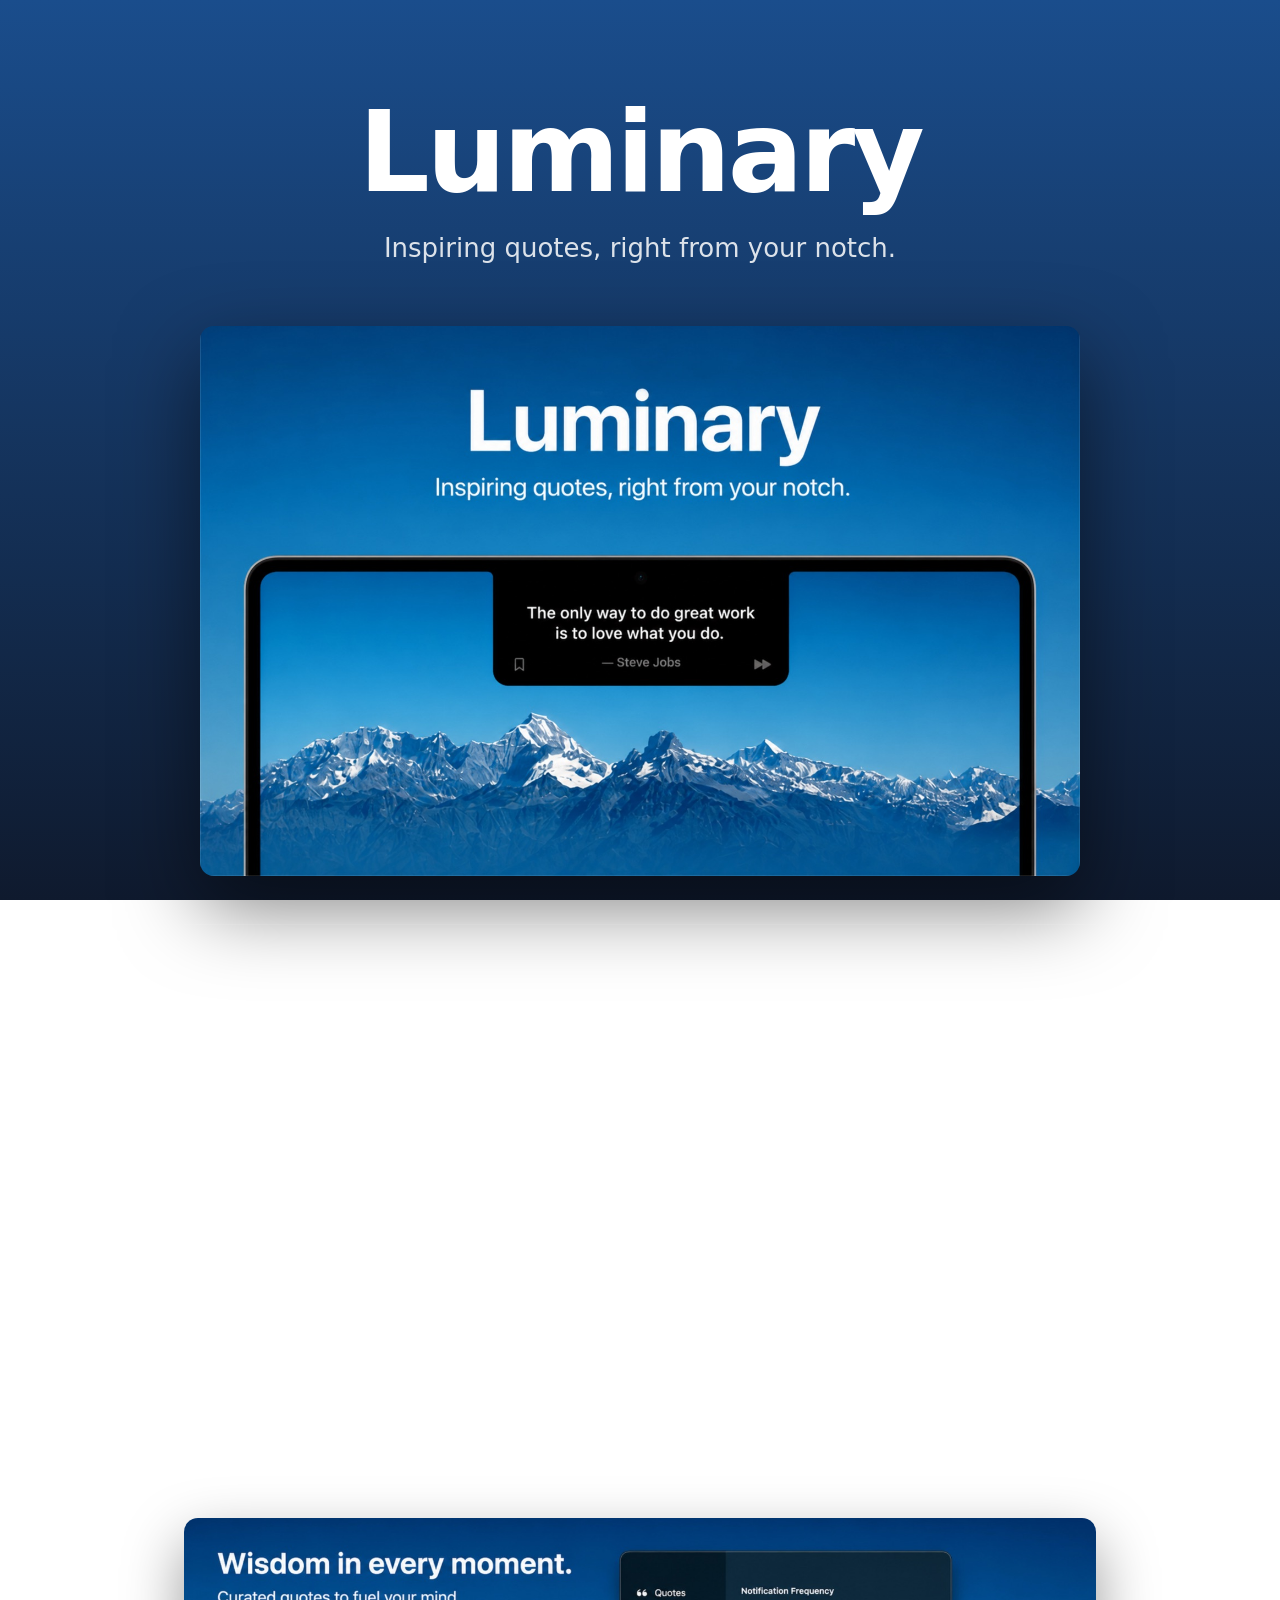
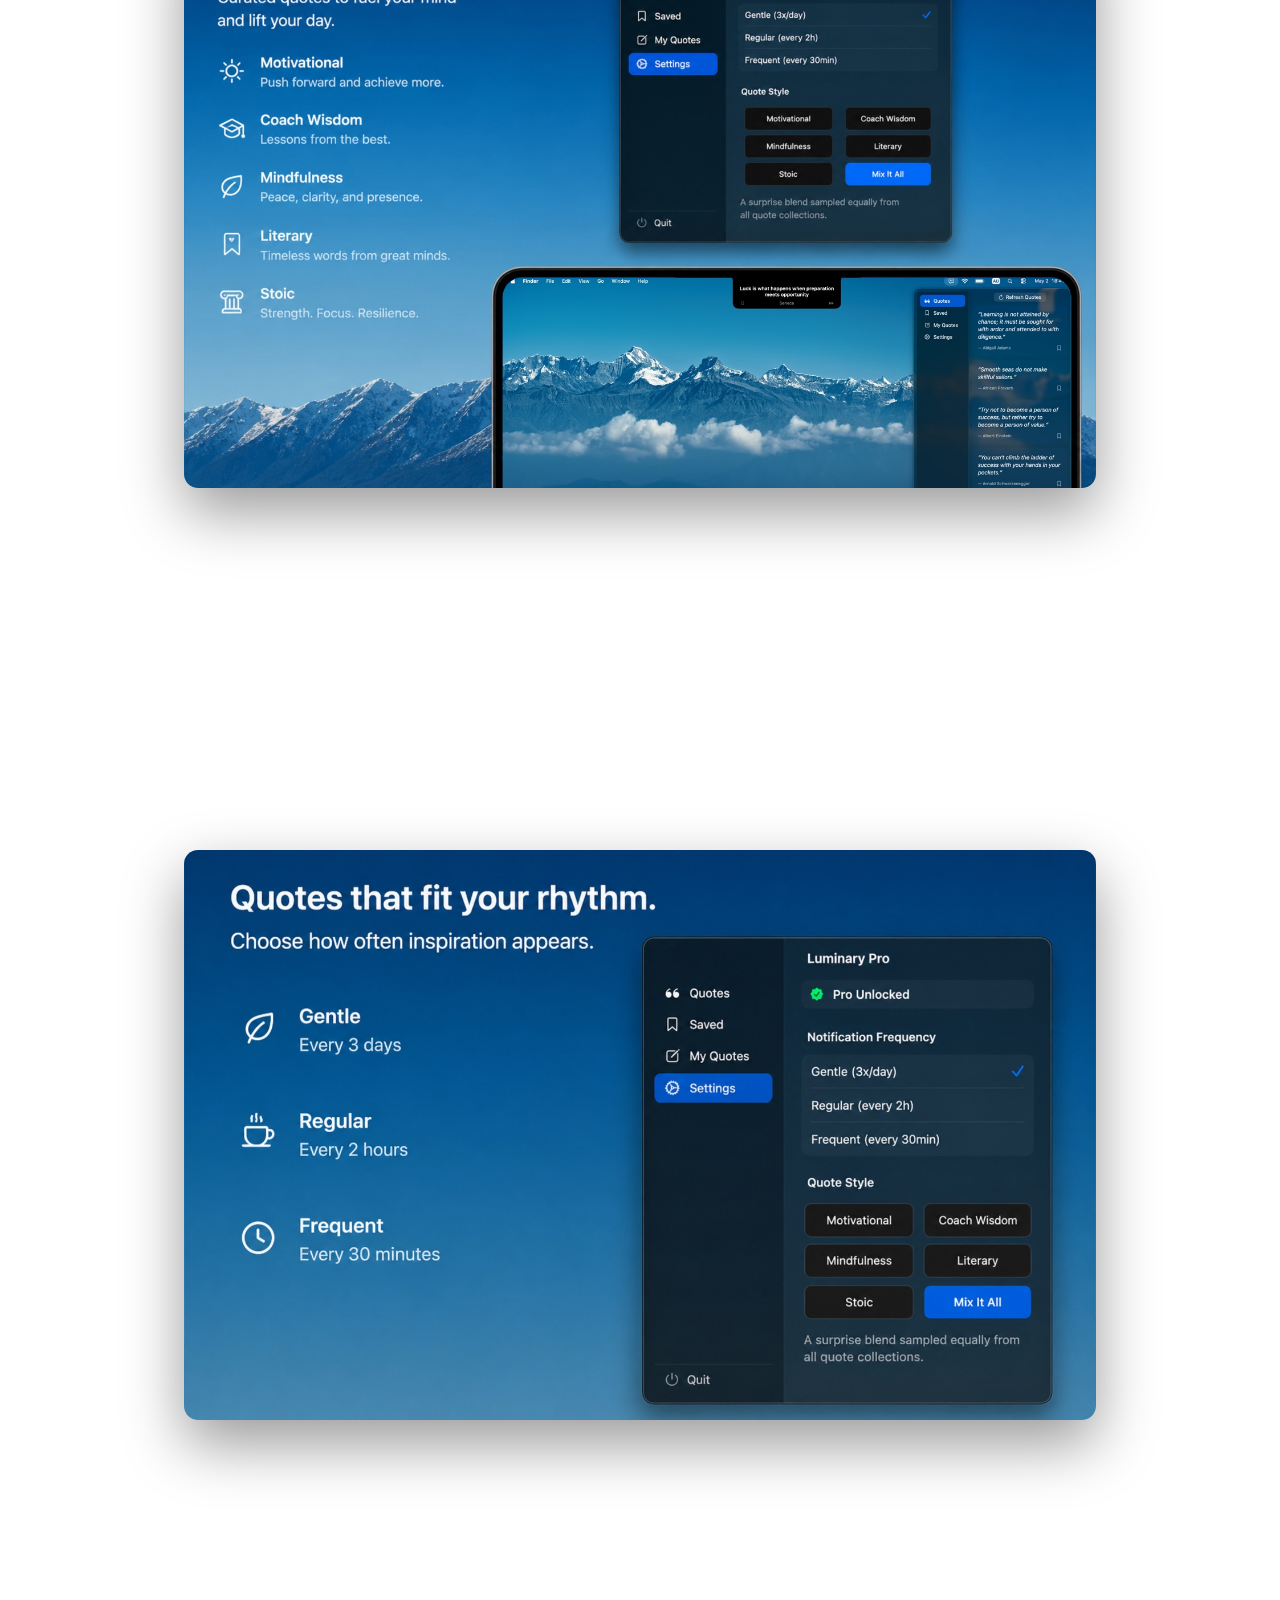
==== index.html @ c20b18e6 "use absolute URLs for navigation links" ====
<!DOCTYPE html>
<html lang="en">
<head>
  <meta charset="UTF-8">
  <meta name="viewport" content="width=device-width, initial-scale=1.0">
  <title>Luminary — Inspiring quotes, right from your notch</title>
  <meta name="description" content="A macOS menu bar app that surfaces inspiring quotes over your Mac's notch on a schedule you control. Six handpicked collections. $4.99 one-time.">
  <meta property="og:title" content="Luminary">
  <meta property="og:description" content="Inspiring quotes, right from your notch.">
  <meta property="og:image" content="images/promo-01.jpg">
  <link rel="stylesheet" href="styles.css">
</head>
<body>
  <div class="container">

    <section class="hero">
      <h1>Luminary</h1>
      <p class="tagline">Inspiring quotes, right from your notch.</p>
      <img class="hero-image" src="images/promo-01.jpg" alt="Luminary surfacing a quote in your Mac's notch">
    </section>

    <section class="section">
      <h2>Wisdom in every moment.</h2>
      <p class="subtitle">Curated quotes to fuel your mind and lift your day.</p>
      <div class="features-grid">
        <div class="feature">
          <h3>Motivational</h3>
          <p>Push forward and achieve more.</p>
        </div>
        <div class="feature">
          <h3>Coach Wisdom</h3>
          <p>Lessons from the best.</p>
        </div>
        <div class="feature">
          <h3>Mindfulness</h3>
          <p>Peace, clarity, and presence.</p>
        </div>
        <div class="feature">
          <h3>Literary</h3>
          <p>Timeless words from great minds.</p>
        </div>
        <div class="feature">
          <h3>Stoic</h3>
          <p>Strength. Focus. Resilience.</p>
        </div>
        <div class="feature">
          <h3>Mix It All</h3>
          <p>A surprise blend sampled from all six collections.</p>
        </div>
      </div>
      <img src="images/promo-03.jpg" alt="The six handpicked quote collections">
    </section>

    <section class="section">
      <h2>Quotes that fit your rhythm.</h2>
      <p class="subtitle">Choose how often inspiration appears.</p>
      <img src="images/promo-02.jpg" alt="Choose between Gentle, Regular, and Frequent notification frequencies">
    </section>

    <section class="cta">
      <h2>Get Luminary</h2>
      <p class="price">$4.99 — one-time unlock</p>
      <p class="free-info">Free tier includes the notch overlay, the Motivational collection, and the Gentle frequency.</p>
      <a class="badge-link disabled" aria-disabled="true">Coming soon to the Mac App Store</a>
    </section>

    <footer>
      <a href="https://juangrafista.github.io/luminary-site/privacy/">Privacy Policy</a>
      ·
      <a href="mailto:juan@vfxtalent.net">juan@vfxtalent.net</a>
    </footer>

  </div>
</body>
</html>
---- styles.css ----
* { box-sizing: border-box; margin: 0; padding: 0; }

html { scroll-behavior: smooth; }

body {
  font-family: -apple-system, BlinkMacSystemFont, "SF Pro Display", "SF Pro Text", "Segoe UI", system-ui, sans-serif;
  background: linear-gradient(180deg, #1a4d8c 0%, #0f1a2e 100%);
  background-attachment: fixed;
  color: #fff;
  line-height: 1.6;
  min-height: 100vh;
  -webkit-font-smoothing: antialiased;
}

a { color: inherit; }

.container { max-width: 960px; margin: 0 auto; padding: 0 24px; }

/* Hero */
.hero { text-align: center; padding: 96px 0 48px; }
.hero h1 {
  font-size: clamp(56px, 9vw, 112px);
  font-weight: 800;
  letter-spacing: -0.03em;
  line-height: 1;
  margin-bottom: 20px;
}
.hero .tagline {
  font-size: clamp(20px, 2.5vw, 26px);
  opacity: 0.85;
  font-weight: 400;
  max-width: 640px;
  margin: 0 auto;
}
.hero-image {
  margin-top: 56px;
  width: 100%;
  max-width: 880px;
  height: auto;
  display: block;
  margin-left: auto;
  margin-right: auto;
  border-radius: 14px;
  box-shadow: 0 30px 80px rgba(0, 0, 0, 0.5);
}

/* Sections */
.section {
  padding: 96px 0;
  border-top: 1px solid rgba(255, 255, 255, 0.08);
}
.section h2 {
  font-size: clamp(36px, 5vw, 54px);
  font-weight: 700;
  letter-spacing: -0.025em;
  margin-bottom: 14px;
  line-height: 1.1;
}
.section .subtitle {
  font-size: clamp(17px, 2vw, 20px);
  opacity: 0.8;
  max-width: 580px;
  margin-bottom: 40px;
}
.section img {
  width: 100%;
  border-radius: 14px;
  box-shadow: 0 24px 60px rgba(0, 0, 0, 0.4);
  margin-top: 16px;
}

/* Feature grid */
.features-grid {
  display: grid;
  grid-template-columns: repeat(2, 1fr);
  gap: 16px;
}
@media (max-width: 720px) {
  .features-grid { grid-template-columns: 1fr; }
}
.feature {
  background: rgba(255, 255, 255, 0.05);
  border: 1px solid rgba(255, 255, 255, 0.08);
  border-radius: 14px;
  padding: 22px 26px;
  transition: background 0.18s, border-color 0.18s;
}
.feature:hover {
  background: rgba(255, 255, 255, 0.07);
  border-color: rgba(255, 255, 255, 0.15);
}
.feature h3 { font-size: 18px; font-weight: 600; margin-bottom: 4px; }
.feature p { font-size: 15px; opacity: 0.75; line-height: 1.5; }

/* CTA */
.cta { text-align: center; padding: 96px 0 48px; border-top: 1px solid rgba(255, 255, 255, 0.08); }
.cta h2 { font-size: clamp(36px, 5vw, 54px); margin-bottom: 18px; letter-spacing: -0.025em; }
.cta .price { font-size: 22px; opacity: 0.9; margin-bottom: 6px; font-weight: 500; }
.cta .free-info { font-size: 16px; opacity: 0.65; margin-bottom: 36px; max-width: 480px; margin-left: auto; margin-right: auto; }

.badge-link {
  display: inline-block;
  background: #007AFF;
  color: #fff;
  padding: 16px 32px;
  border-radius: 14px;
  text-decoration: none;
  font-weight: 600;
  font-size: 17px;
  transition: background 0.18s, transform 0.12s;
  box-shadow: 0 8px 24px rgba(0, 122, 255, 0.35);
}
.badge-link:hover { background: #0066d6; transform: translateY(-1px); }
.badge-link.disabled {
  background: rgba(255, 255, 255, 0.1);
  cursor: default;
  box-shadow: none;
}
.badge-link.disabled:hover { background: rgba(255, 255, 255, 0.1); transform: none; }

/* Footer */
footer {
  text-align: center;
  padding: 32px 0 56px;
  opacity: 0.55;
  font-size: 14px;
  border-top: 1px solid rgba(255, 255, 255, 0.05);
  margin-top: 24px;
}
footer a { color: rgba(255, 255, 255, 0.85); margin: 0 8px; text-decoration: none; }
footer a:hover { text-decoration: underline; }

/* Privacy/long-form pages */
.prose { max-width: 720px; margin: 0 auto; padding: 80px 24px 64px; }
.prose h1 { font-size: clamp(36px, 5vw, 48px); font-weight: 700; letter-spacing: -0.025em; margin-bottom: 8px; }
.prose .meta { opacity: 0.65; margin-bottom: 40px; font-size: 14px; }
.prose h2 { font-size: 22px; font-weight: 600; margin-top: 36px; margin-bottom: 12px; letter-spacing: -0.01em; }
.prose p { margin-bottom: 14px; opacity: 0.92; font-size: 16px; }
.prose ul { margin: 12px 0 16px 24px; }
.prose li { margin-bottom: 6px; opacity: 0.92; }
.prose a { color: #6cb4ff; text-decoration: underline; }
.prose .home-link { display: inline-block; margin-bottom: 32px; opacity: 0.7; text-decoration: none; }
.prose .home-link:hover { opacity: 1; }
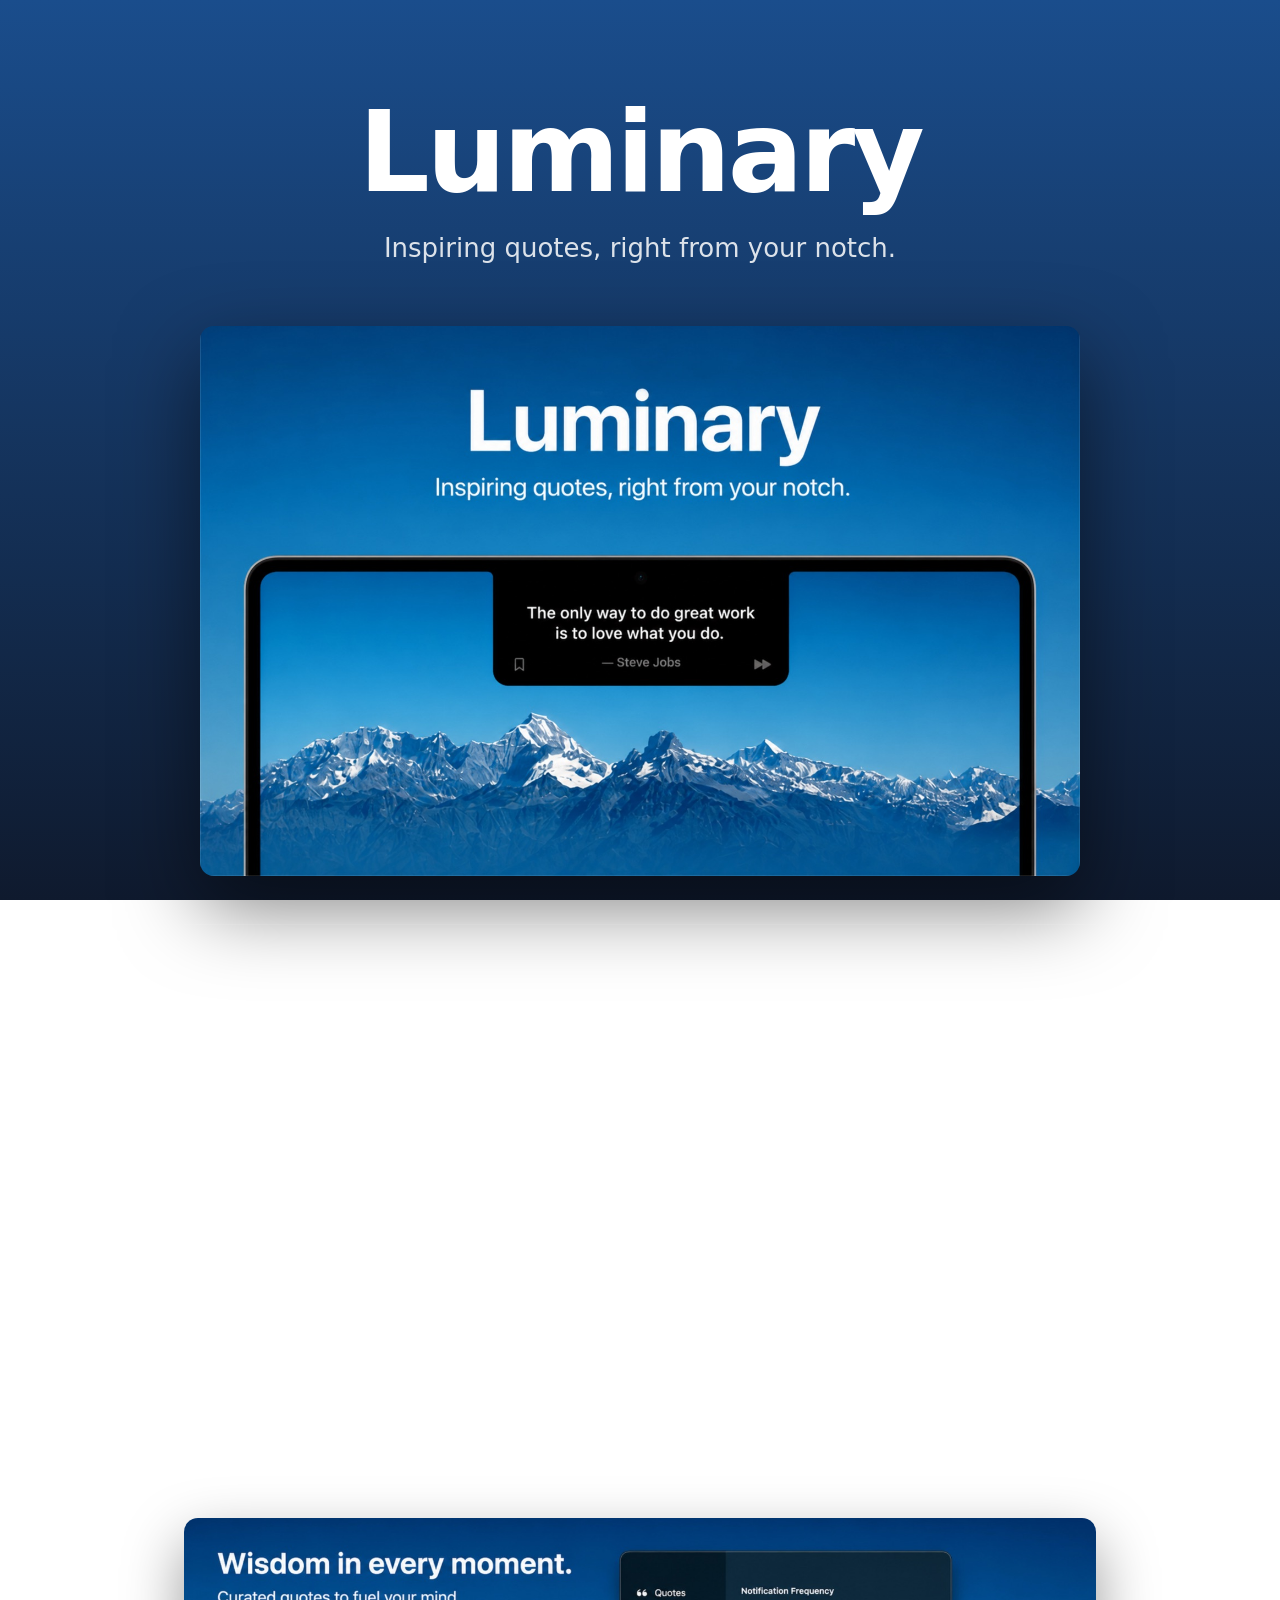
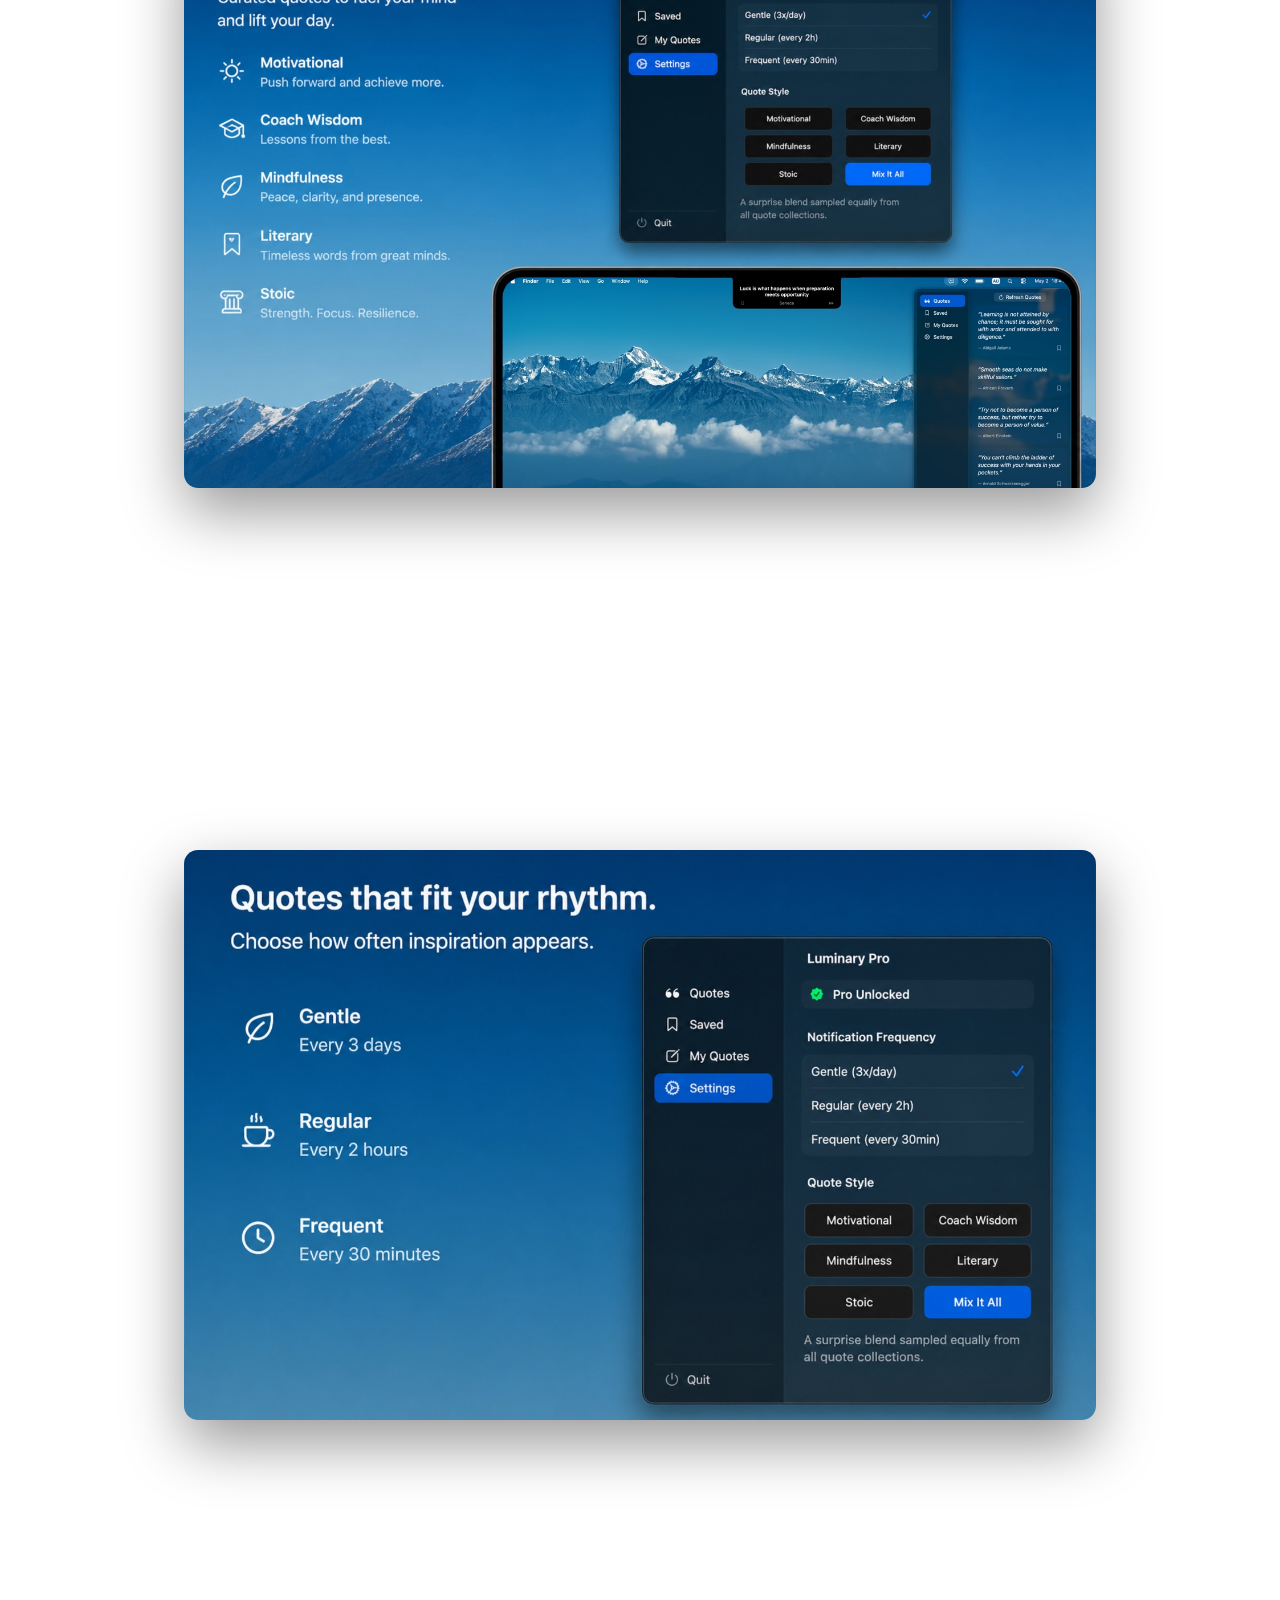
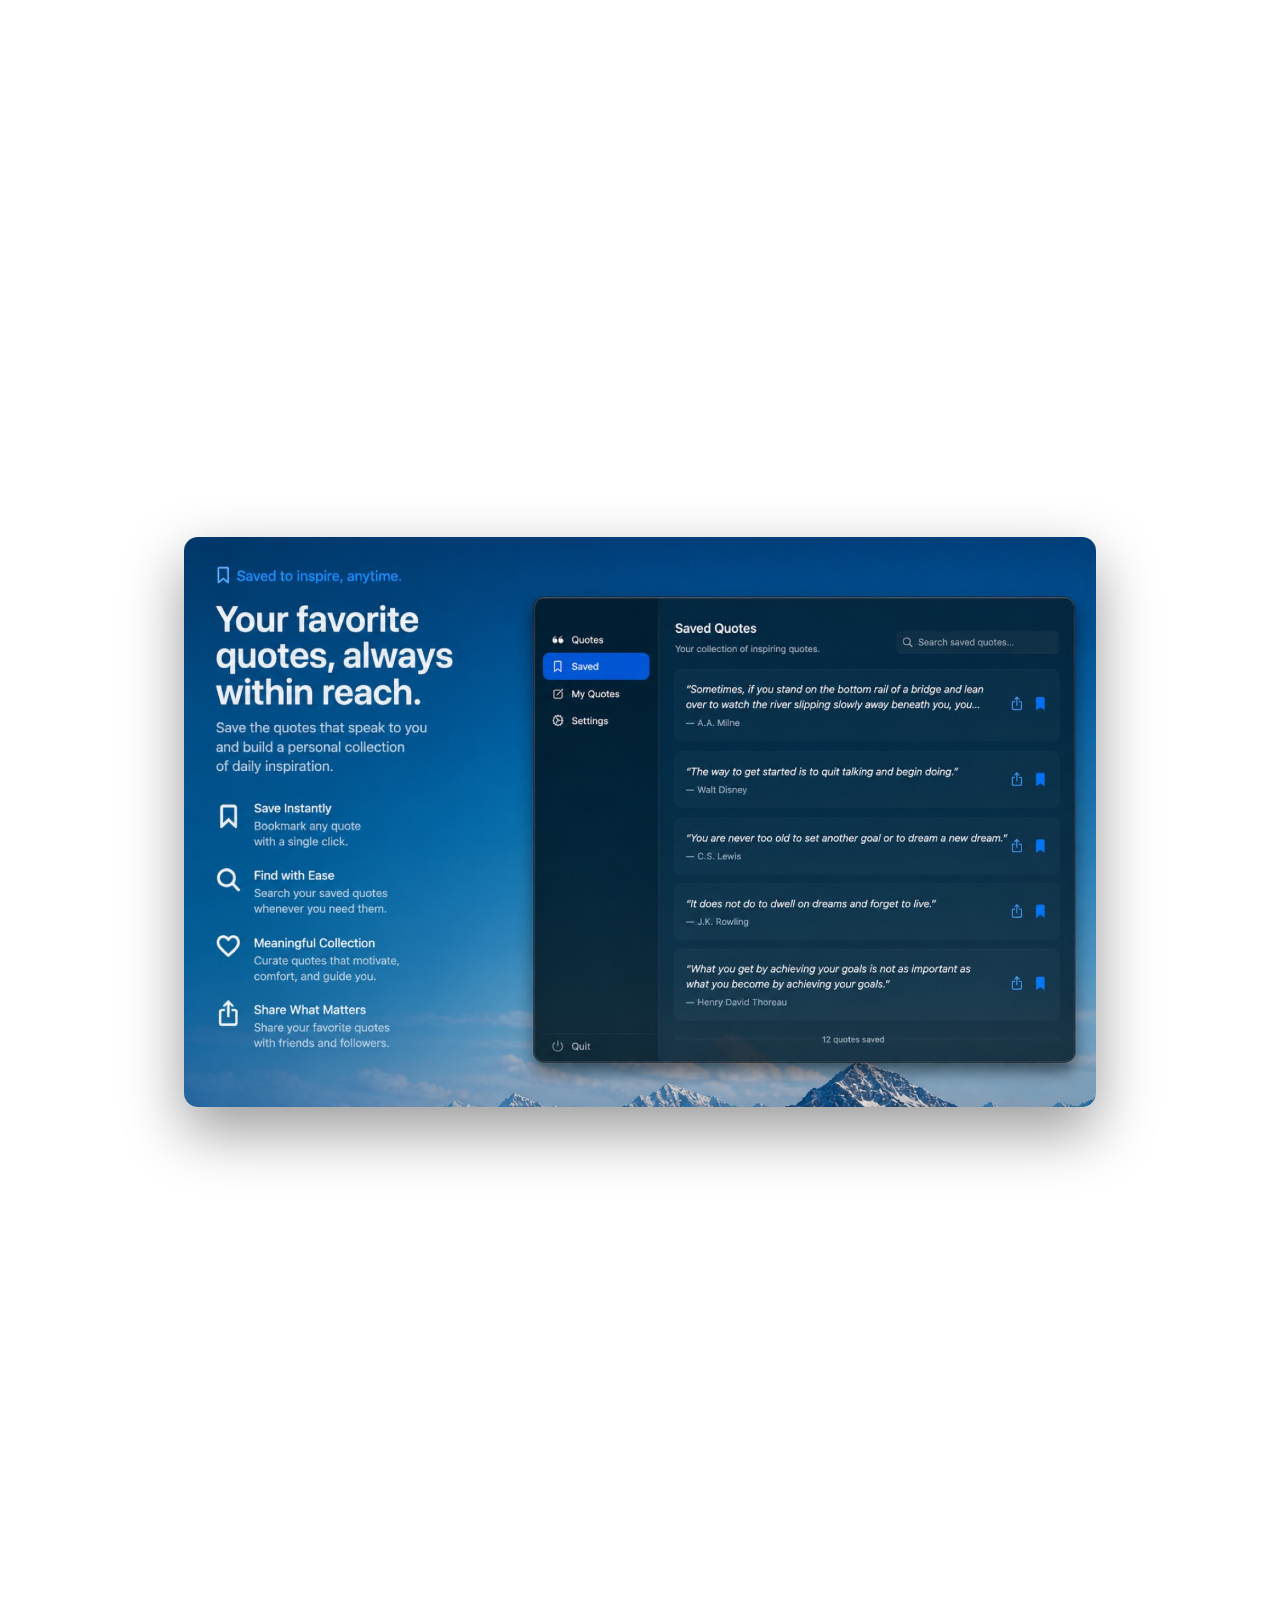
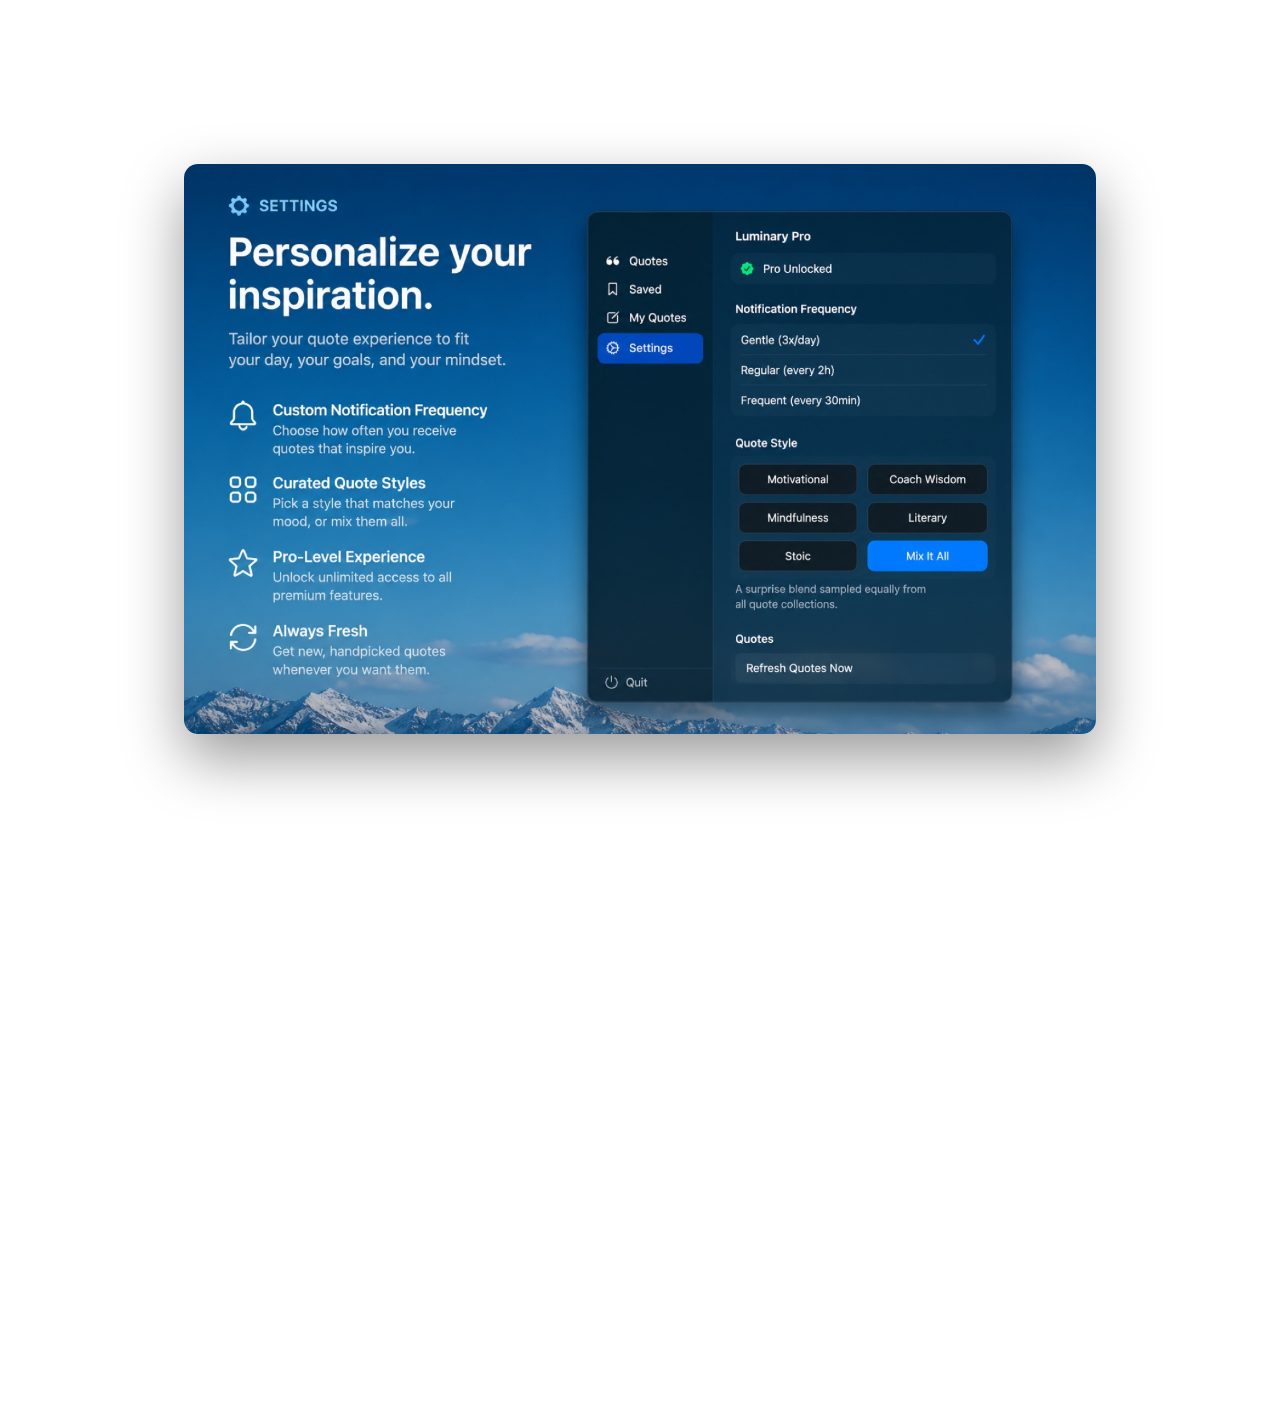
==== commit aaaffbd7: "add saved and settings sections to landing page" ====
--- a/index.html
+++ b/index.html
@@ -57,6 +57,54 @@
       <img src="images/promo-02.jpg" alt="Choose between Gentle, Regular, and Frequent notification frequencies">
     </section>
 
+    <section class="section">
+      <h2>Your favorite quotes, always within reach.</h2>
+      <p class="subtitle">Save the quotes that speak to you and build a personal collection of daily inspiration.</p>
+      <div class="features-grid">
+        <div class="feature">
+          <h3>Save Instantly</h3>
+          <p>Bookmark any quote with a single click.</p>
+        </div>
+        <div class="feature">
+          <h3>Meaningful Collection</h3>
+          <p>Curate quotes that motivate, comfort, and guide you.</p>
+        </div>
+        <div class="feature">
+          <h3>Find with Ease</h3>
+          <p>Search your saved quotes whenever you need them.</p>
+        </div>
+        <div class="feature">
+          <h3>Share What Matters</h3>
+          <p>Share your favorite quotes with friends and followers.</p>
+        </div>
+      </div>
+      <img src="images/promo-04.jpg" alt="Saved quotes view in Luminary">
+    </section>
+
+    <section class="section">
+      <h2>Personalize your inspiration.</h2>
+      <p class="subtitle">Tailor your quote experience to fit your day, your goals, and your mindset.</p>
+      <div class="features-grid">
+        <div class="feature">
+          <h3>Custom Frequency</h3>
+          <p>Choose how often you receive quotes that inspire you.</p>
+        </div>
+        <div class="feature">
+          <h3>Curated Quote Styles</h3>
+          <p>Pick a style that matches your mood, or mix them all.</p>
+        </div>
+        <div class="feature">
+          <h3>Pro-Level Experience</h3>
+          <p>Unlock unlimited access to all premium features.</p>
+        </div>
+        <div class="feature">
+          <h3>Always Fresh</h3>
+          <p>Get new, handpicked quotes whenever you want them.</p>
+        </div>
+      </div>
+      <img src="images/promo-05.jpg" alt="Settings view in Luminary showing Pro Unlocked, frequency, and quote style options">
+    </section>
+
     <section class="cta">
       <h2>Get Luminary</h2>
       <p class="price">$4.99 — one-time unlock</p>
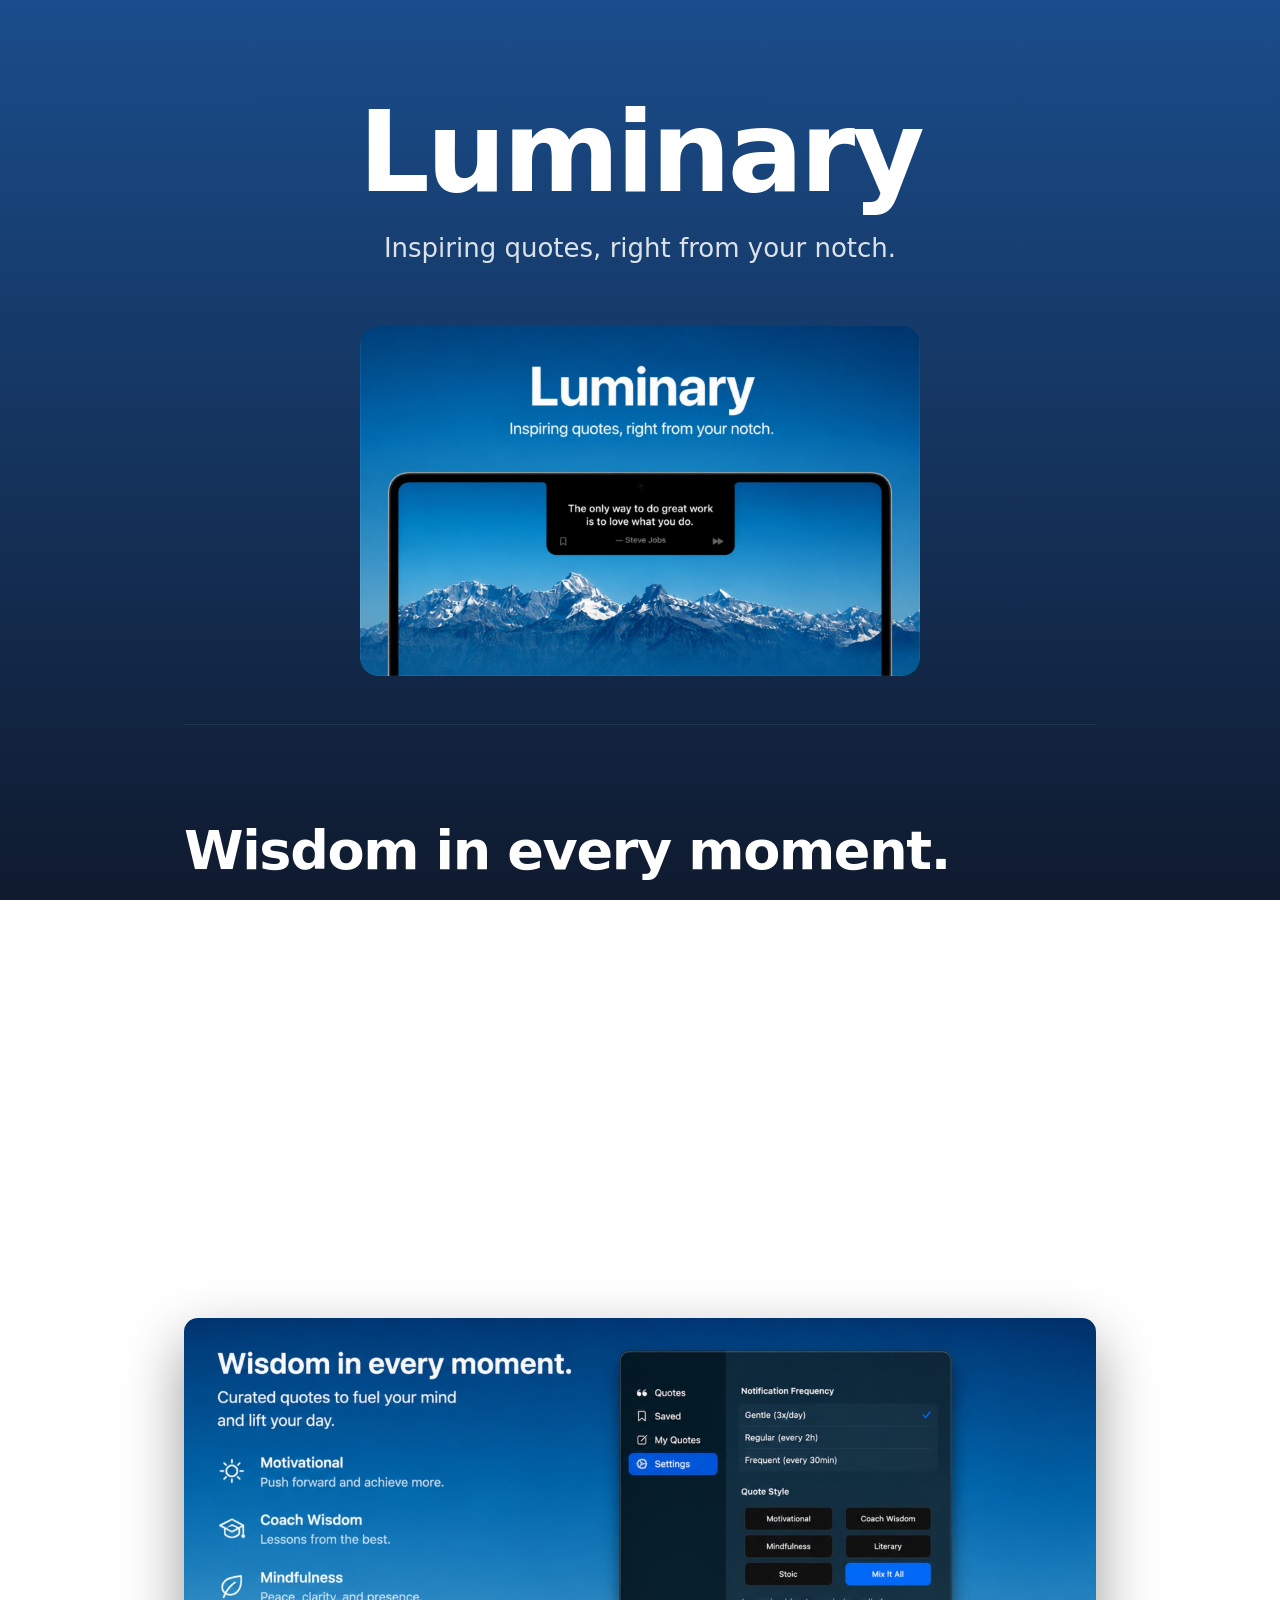
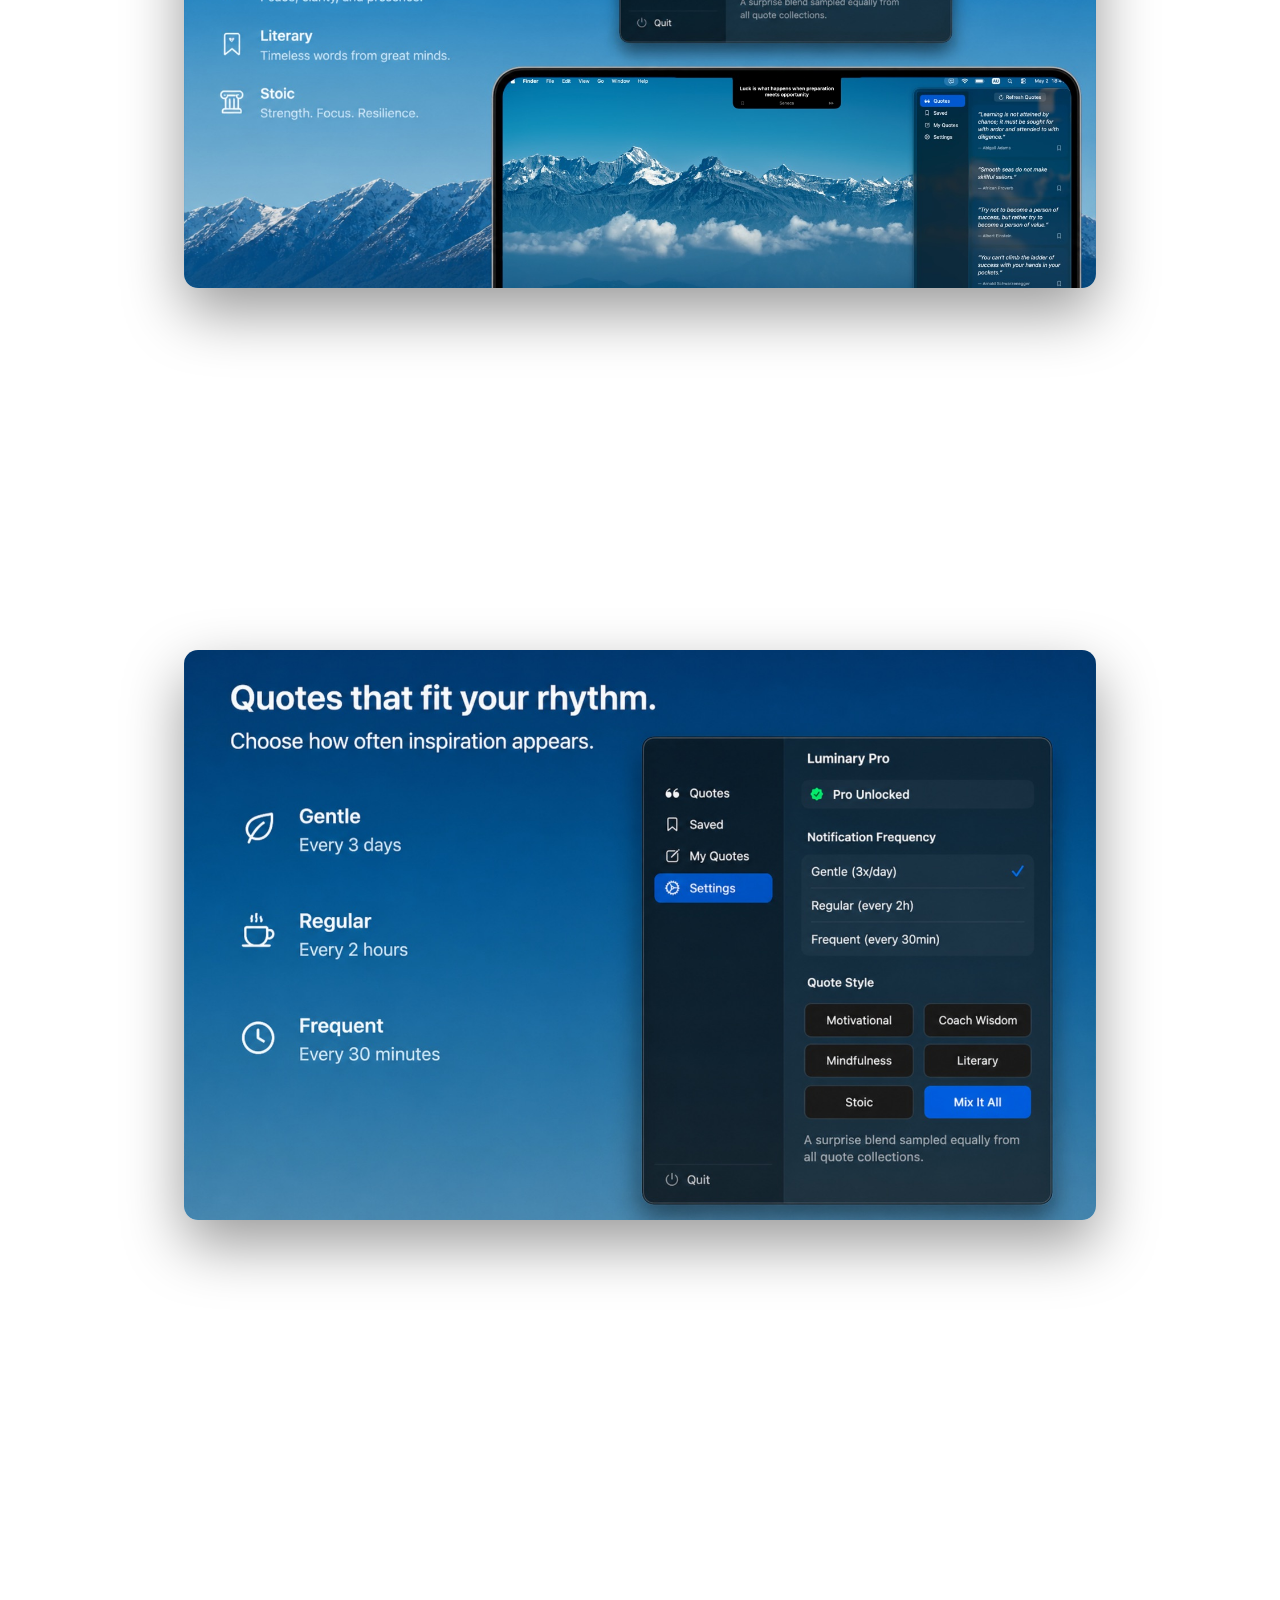
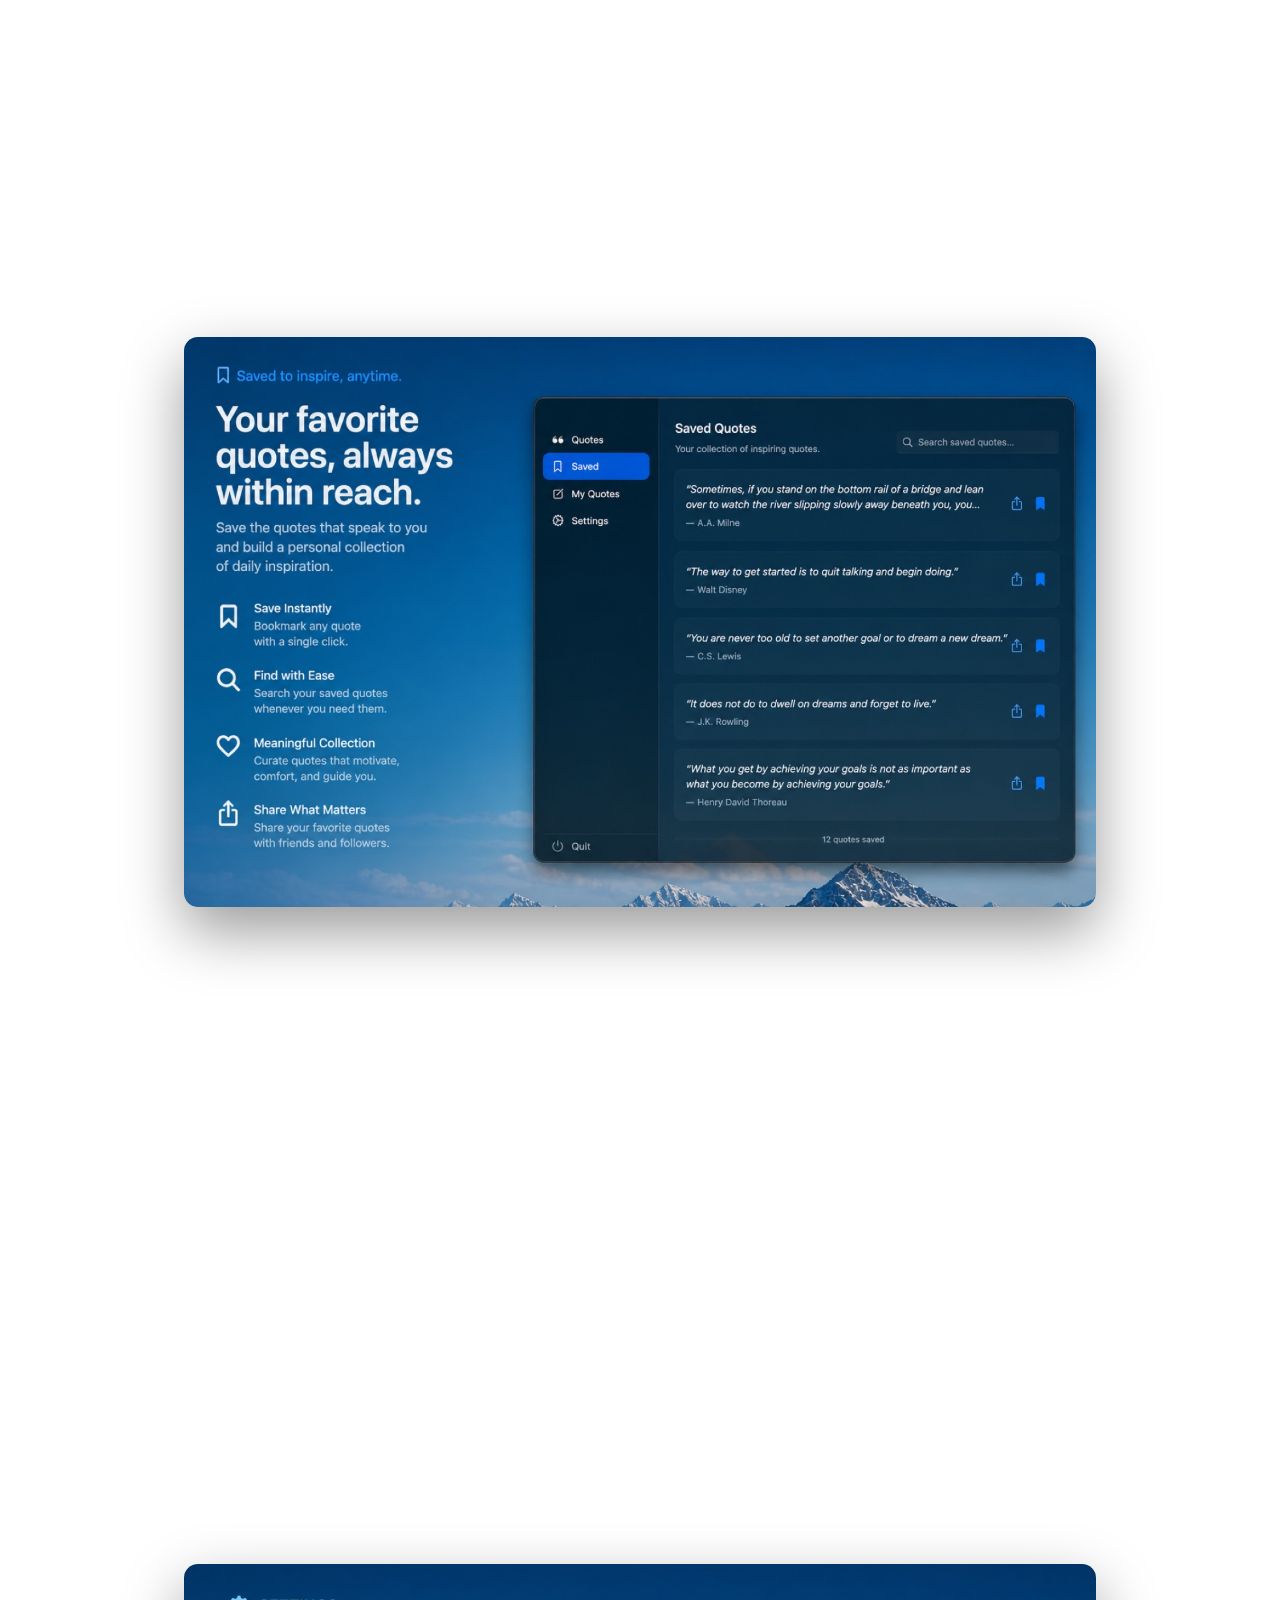
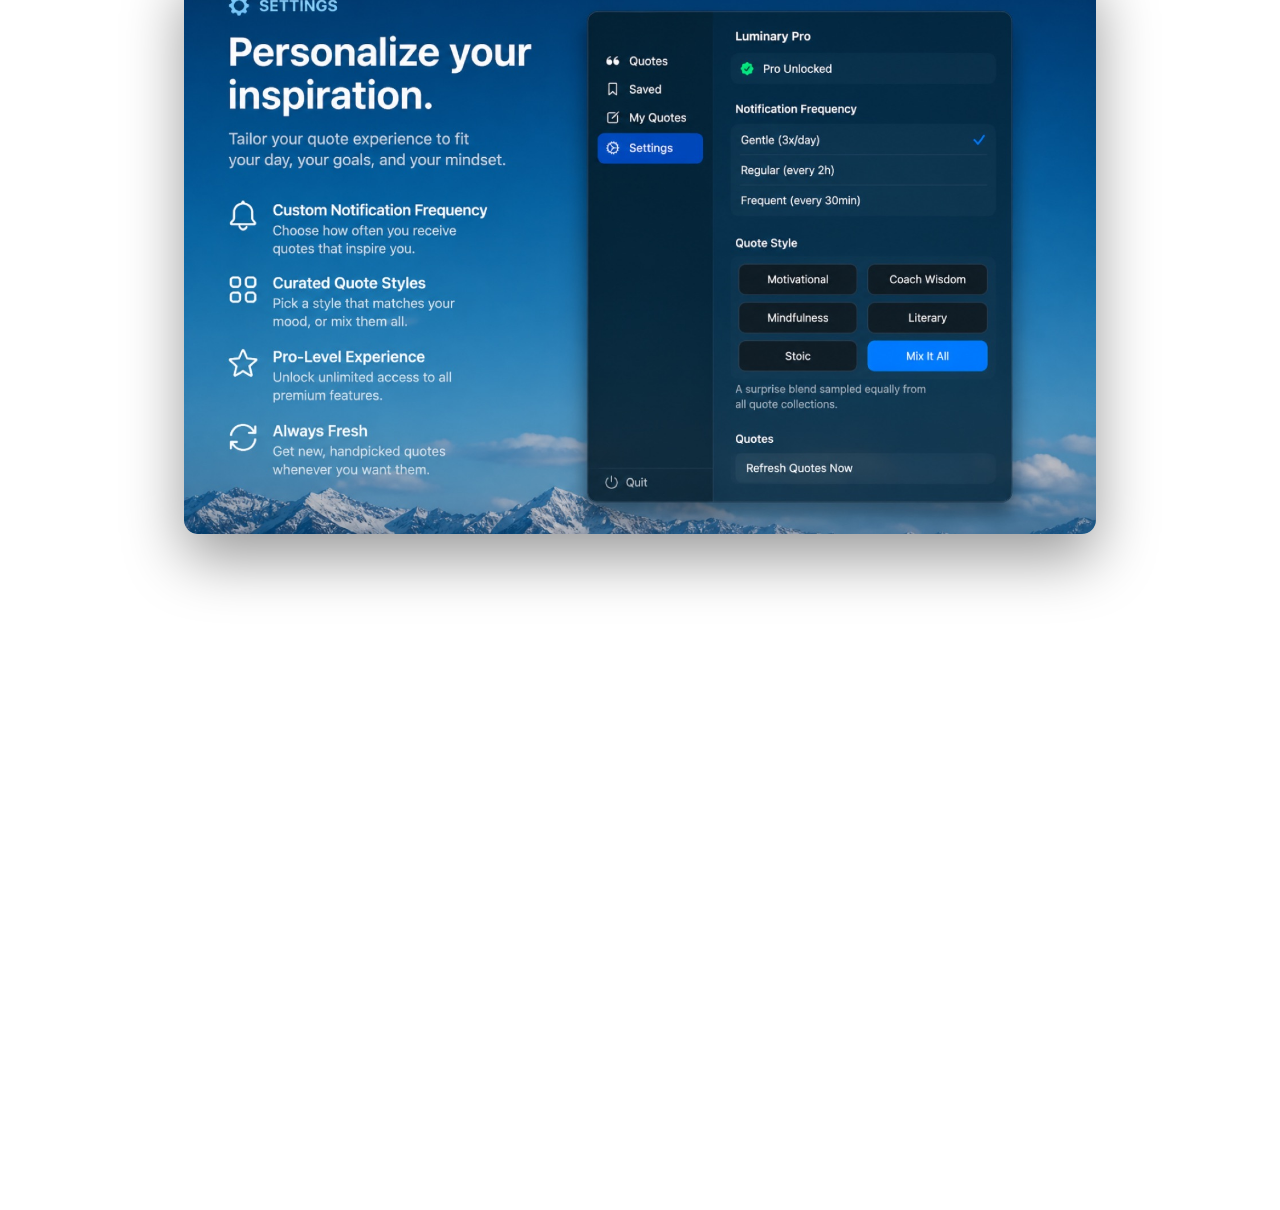
==== commit f958f641: "wrap hero video for Safari corner clipping" ====
--- a/index.html
+++ b/index.html
@@ -16,7 +16,11 @@
     <section class="hero">
       <h1>Luminary</h1>
       <p class="tagline">Inspiring quotes, right from your notch.</p>
-      <img class="hero-image" src="images/promo-01.jpg" alt="Luminary surfacing a quote in your Mac's notch">
+      <div class="hero-video-wrap">
+        <video class="hero-video" autoplay muted loop playsinline preload="auto" poster="images/promo-01.jpg">
+          <source src="images/promo.mp4" type="video/mp4">
+        </video>
+      </div>
     </section>
 
     <section class="section">
--- a/styles.css
+++ b/styles.css
@@ -33,15 +33,27 @@
   margin: 0 auto;
 }
 .hero-image {
-  margin-top: 56px;
+  margin: 56px auto 0;
   width: 100%;
   max-width: 880px;
   height: auto;
   display: block;
-  margin-left: auto;
-  margin-right: auto;
-  border-radius: 14px;
+  border-radius: 18px;
   box-shadow: 0 30px 80px rgba(0, 0, 0, 0.5);
+}
+.hero-video-wrap {
+  margin: 56px auto 0;
+  width: 100%;
+  max-width: 560px;
+  border-radius: 18px;
+  overflow: hidden;
+  box-shadow: 0 30px 80px rgba(0, 0, 0, 0.5);
+  -webkit-mask-image: -webkit-radial-gradient(white, black);
+}
+.hero-video {
+  display: block;
+  width: 100%;
+  height: auto;
 }
 
 /* Sections */
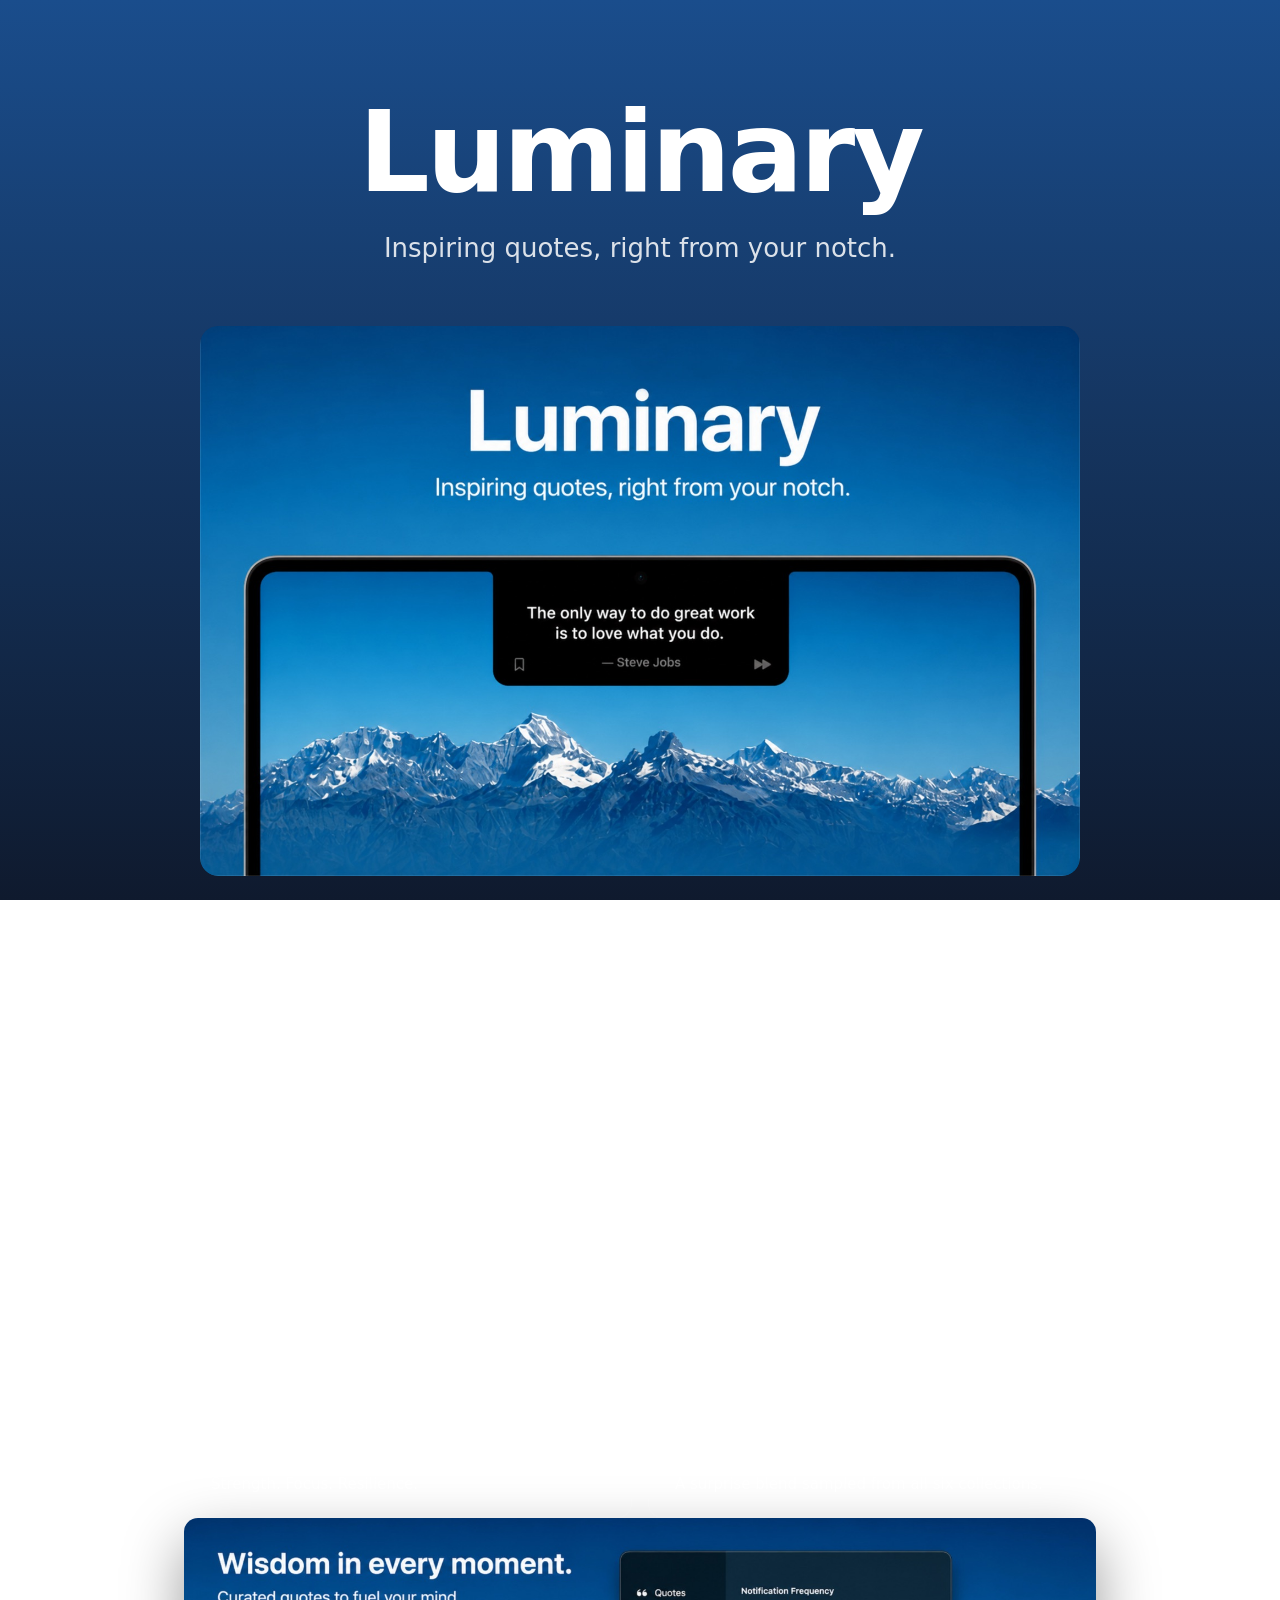
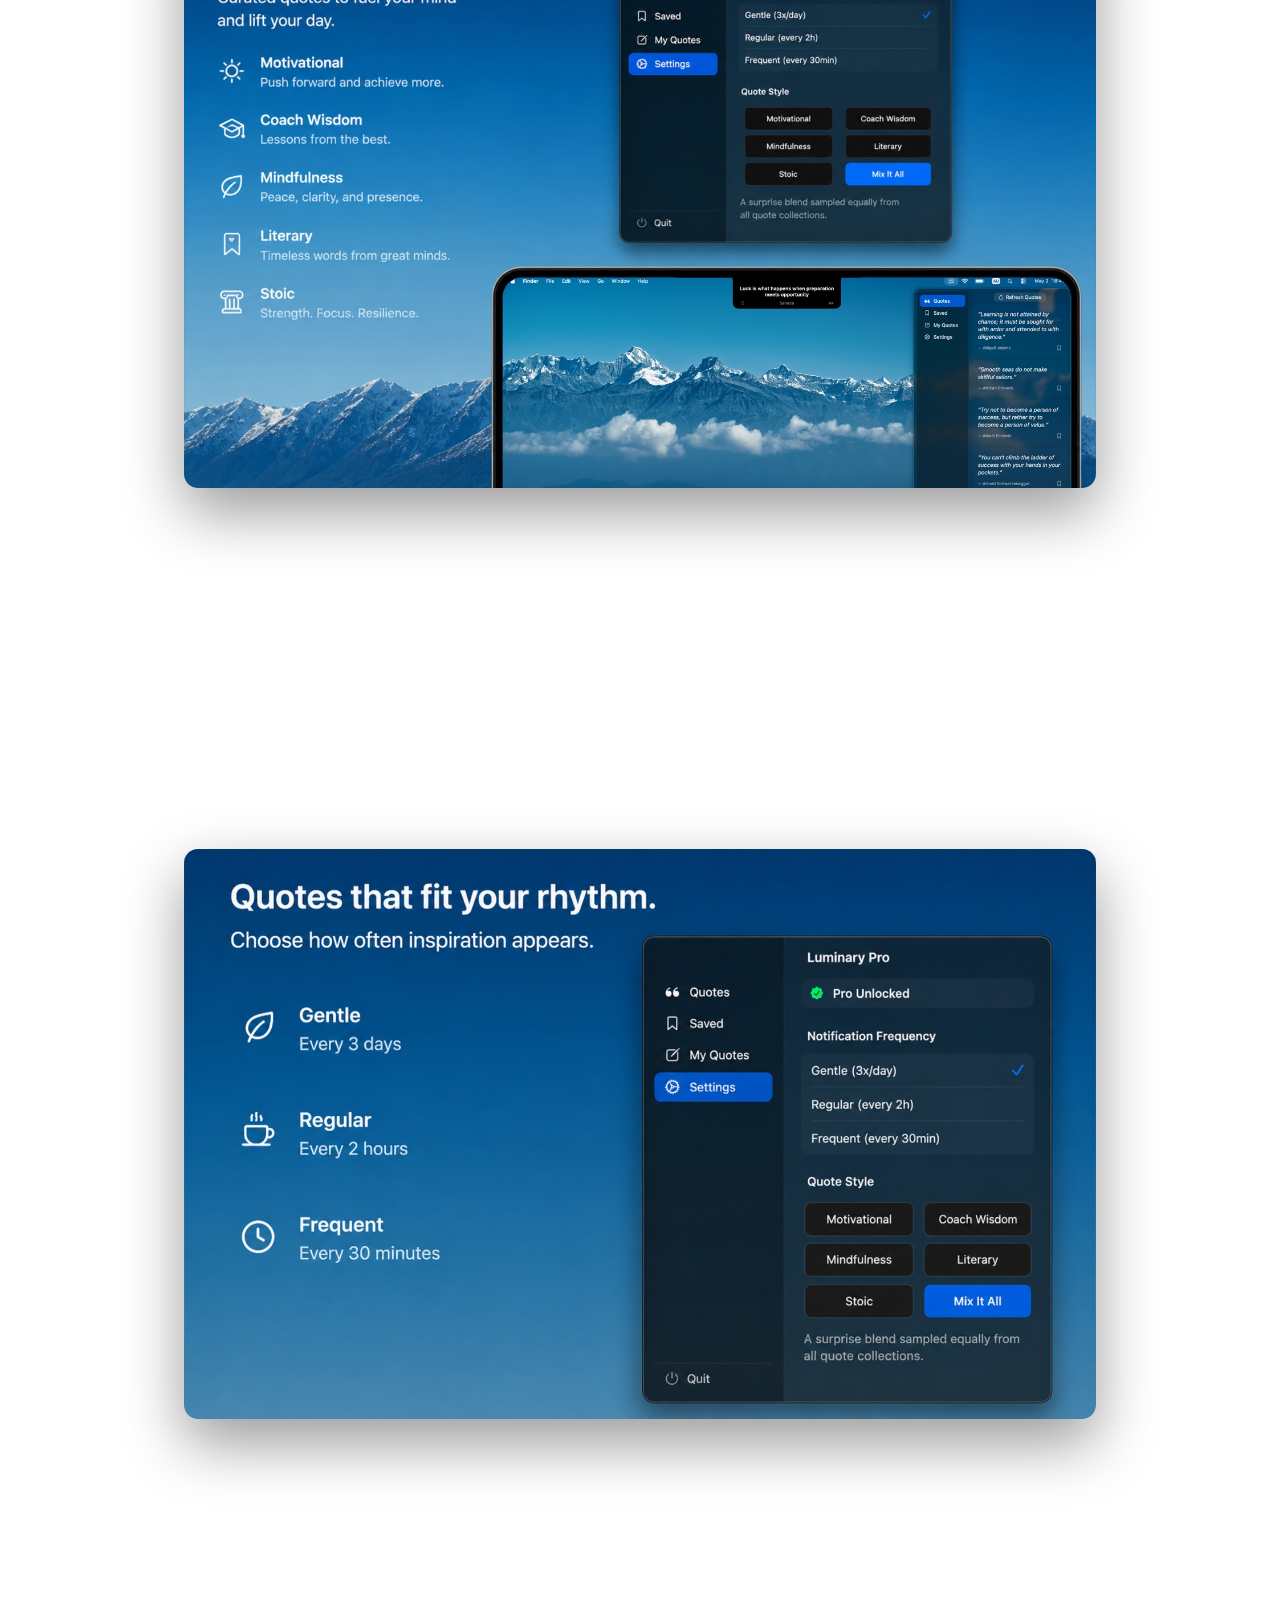
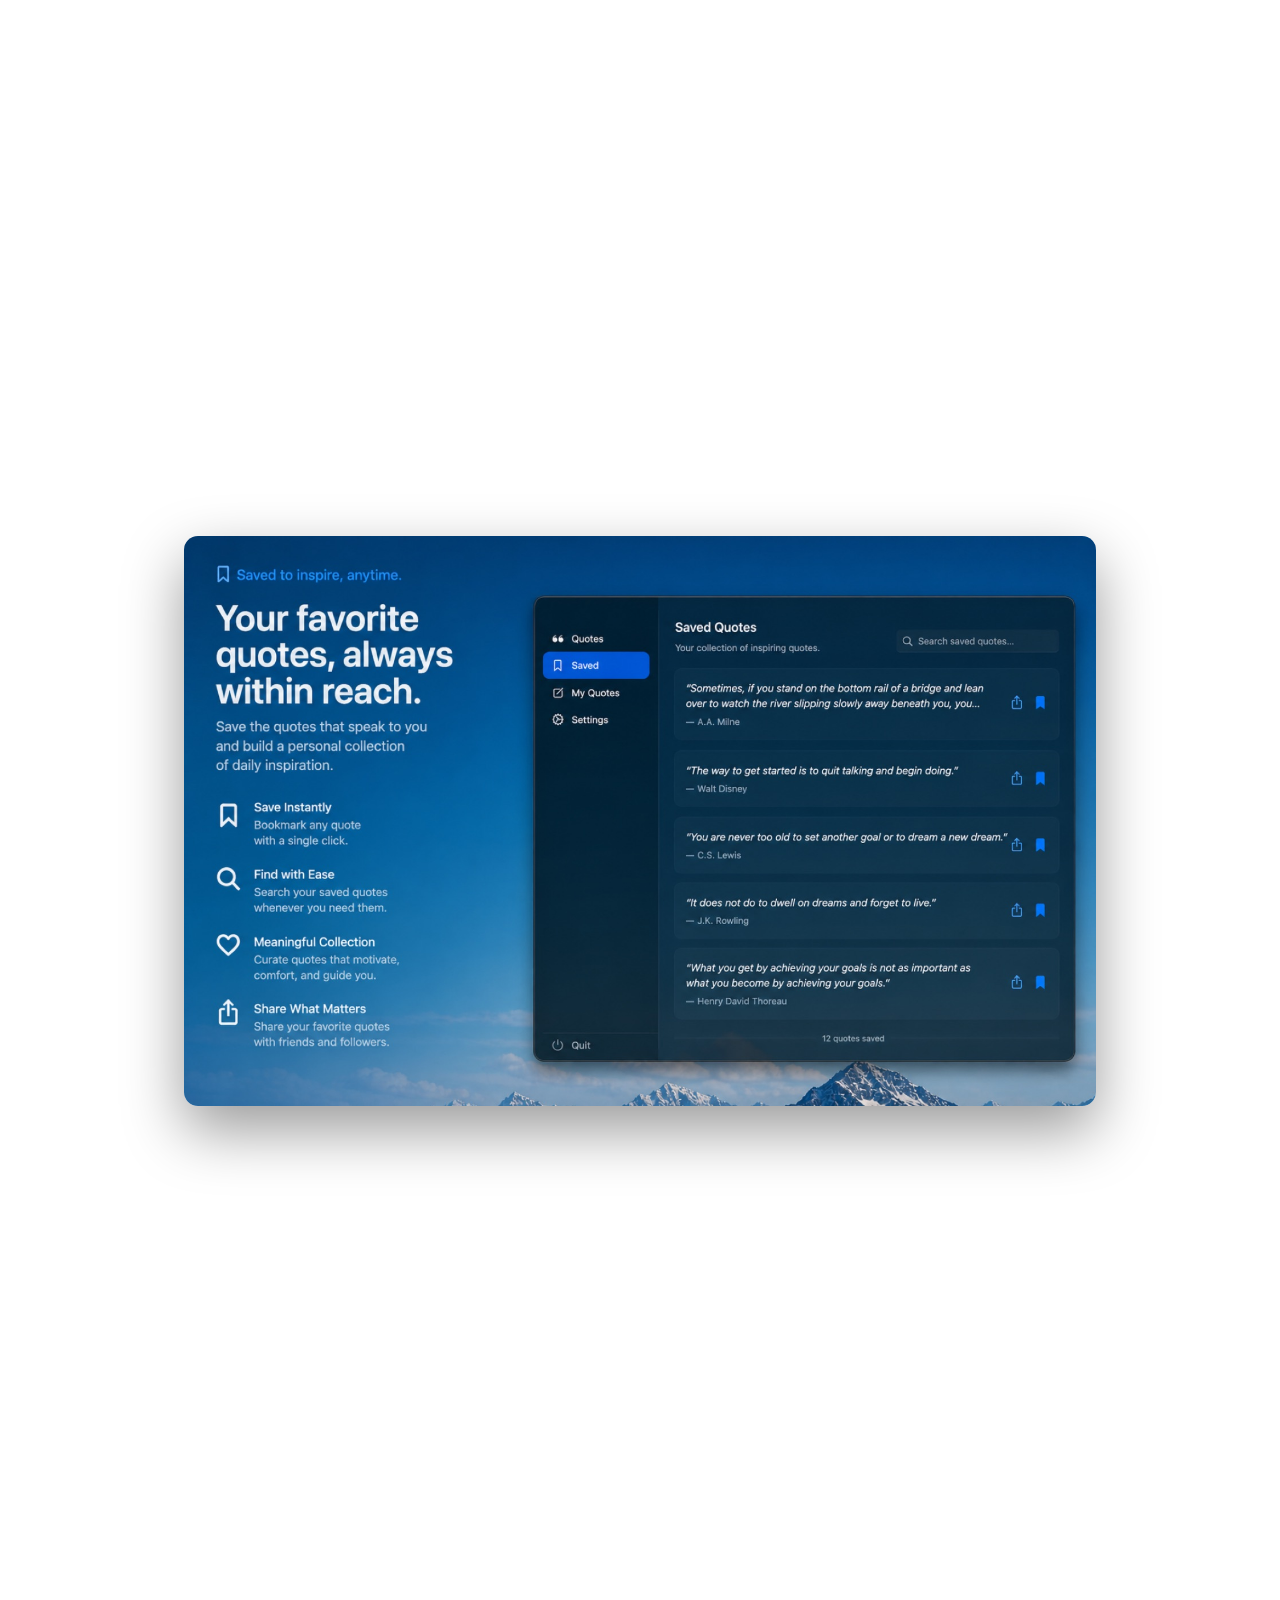
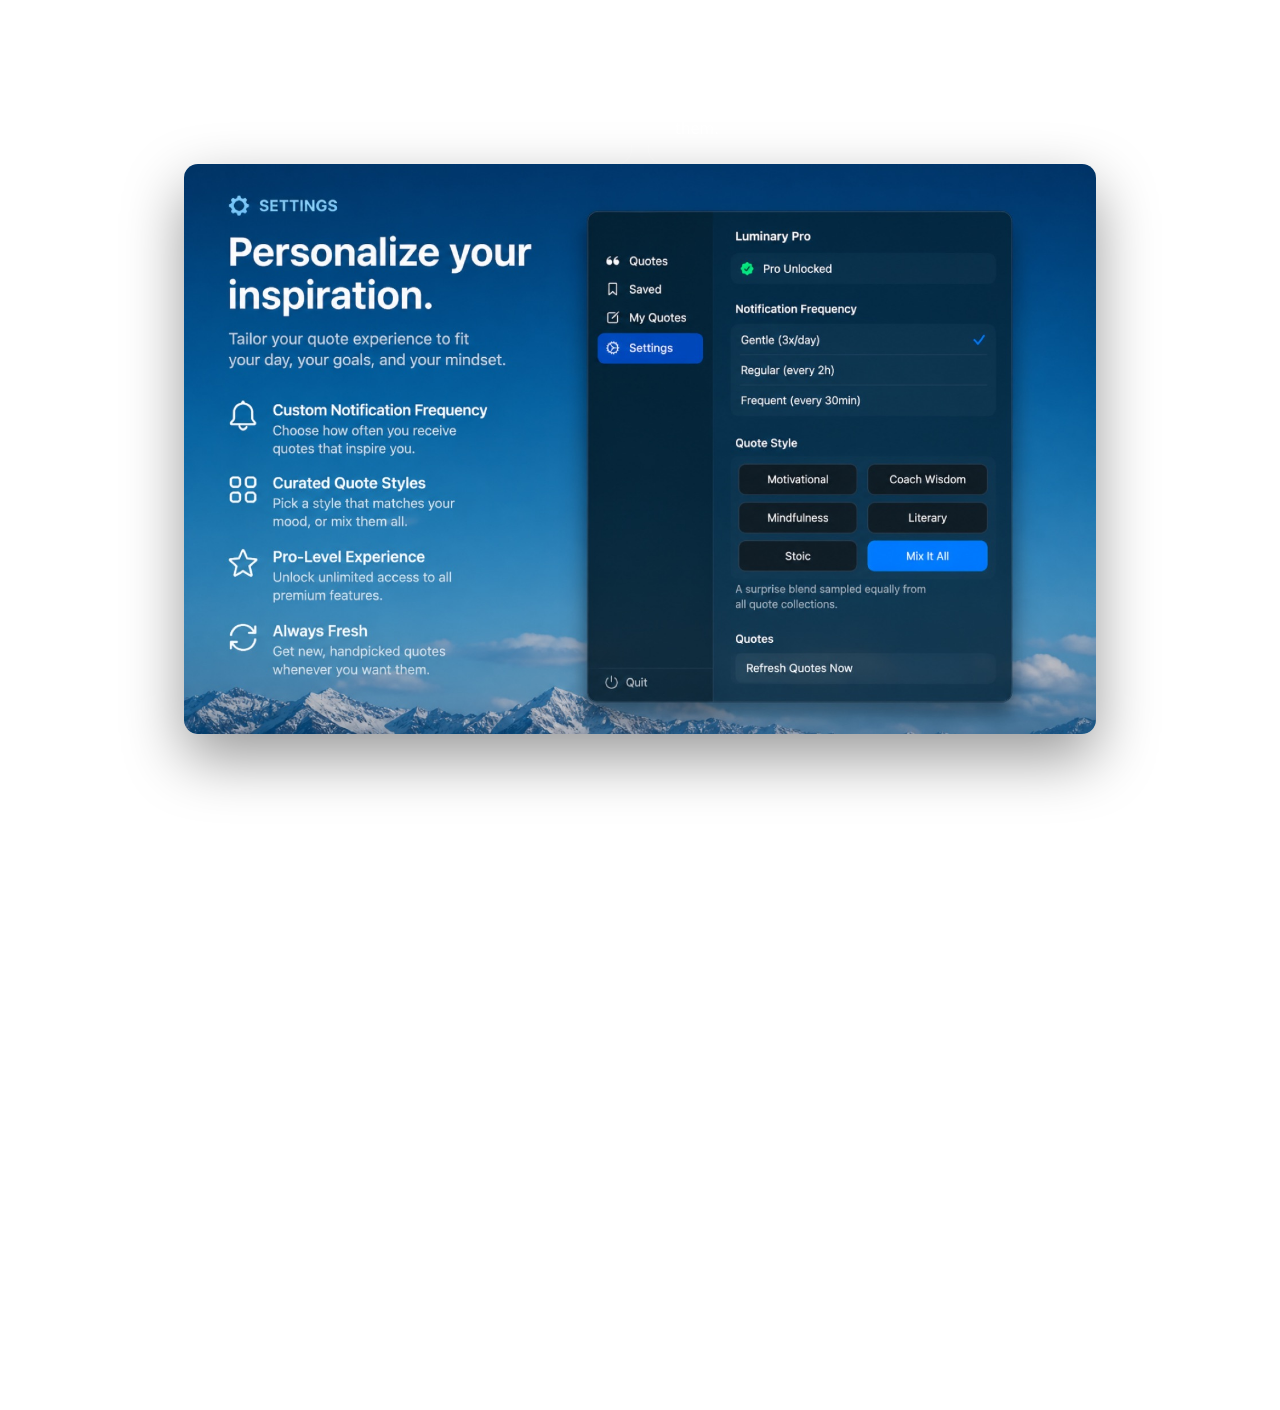
==== commit 6ce768e6: "add scroll-reveal animations to hero and sections" ====
--- a/index.html
+++ b/index.html
@@ -9,45 +9,46 @@
   <meta property="og:description" content="Inspiring quotes, right from your notch.">
   <meta property="og:image" content="images/promo-01.jpg">
   <link rel="stylesheet" href="styles.css">
+  <script defer src="script.js"></script>
 </head>
 <body>
   <div class="container">
 
     <section class="hero">
-      <h1>Luminary</h1>
-      <p class="tagline">Inspiring quotes, right from your notch.</p>
-      <div class="hero-video-wrap">
+      <h1 class="reveal reveal-now">Luminary</h1>
+      <p class="tagline reveal reveal-now" style="--reveal-delay: 120ms">Inspiring quotes, right from your notch.</p>
+      <div class="hero-video-wrap reveal reveal-now" style="--reveal-delay: 260ms">
         <video class="hero-video" autoplay muted loop playsinline preload="auto" poster="images/promo-01.jpg">
           <source src="images/promo.mp4" type="video/mp4">
         </video>
       </div>
     </section>
 
-    <section class="section">
+    <section class="section reveal">
       <h2>Wisdom in every moment.</h2>
       <p class="subtitle">Curated quotes to fuel your mind and lift your day.</p>
       <div class="features-grid">
-        <div class="feature">
+        <div class="feature reveal">
           <h3>Motivational</h3>
           <p>Push forward and achieve more.</p>
         </div>
-        <div class="feature">
+        <div class="feature reveal">
           <h3>Coach Wisdom</h3>
           <p>Lessons from the best.</p>
         </div>
-        <div class="feature">
+        <div class="feature reveal">
           <h3>Mindfulness</h3>
           <p>Peace, clarity, and presence.</p>
         </div>
-        <div class="feature">
+        <div class="feature reveal">
           <h3>Literary</h3>
           <p>Timeless words from great minds.</p>
         </div>
-        <div class="feature">
+        <div class="feature reveal">
           <h3>Stoic</h3>
           <p>Strength. Focus. Resilience.</p>
         </div>
-        <div class="feature">
+        <div class="feature reveal">
           <h3>Mix It All</h3>
           <p>A surprise blend sampled from all six collections.</p>
         </div>
@@ -55,29 +56,29 @@
       <img src="images/promo-03.jpg" alt="The six handpicked quote collections">
     </section>
 
-    <section class="section">
+    <section class="section reveal">
       <h2>Quotes that fit your rhythm.</h2>
       <p class="subtitle">Choose how often inspiration appears.</p>
       <img src="images/promo-02.jpg" alt="Choose between Gentle, Regular, and Frequent notification frequencies">
     </section>
 
-    <section class="section">
+    <section class="section reveal">
       <h2>Your favorite quotes, always within reach.</h2>
       <p class="subtitle">Save the quotes that speak to you and build a personal collection of daily inspiration.</p>
       <div class="features-grid">
-        <div class="feature">
+        <div class="feature reveal">
           <h3>Save Instantly</h3>
           <p>Bookmark any quote with a single click.</p>
         </div>
-        <div class="feature">
+        <div class="feature reveal">
           <h3>Meaningful Collection</h3>
           <p>Curate quotes that motivate, comfort, and guide you.</p>
         </div>
-        <div class="feature">
+        <div class="feature reveal">
           <h3>Find with Ease</h3>
           <p>Search your saved quotes whenever you need them.</p>
         </div>
-        <div class="feature">
+        <div class="feature reveal">
           <h3>Share What Matters</h3>
           <p>Share your favorite quotes with friends and followers.</p>
         </div>
@@ -85,23 +86,23 @@
       <img src="images/promo-04.jpg" alt="Saved quotes view in Luminary">
     </section>
 
-    <section class="section">
+    <section class="section reveal">
       <h2>Personalize your inspiration.</h2>
       <p class="subtitle">Tailor your quote experience to fit your day, your goals, and your mindset.</p>
       <div class="features-grid">
-        <div class="feature">
+        <div class="feature reveal">
           <h3>Custom Frequency</h3>
           <p>Choose how often you receive quotes that inspire you.</p>
         </div>
-        <div class="feature">
+        <div class="feature reveal">
           <h3>Curated Quote Styles</h3>
           <p>Pick a style that matches your mood, or mix them all.</p>
         </div>
-        <div class="feature">
+        <div class="feature reveal">
           <h3>Pro-Level Experience</h3>
           <p>Unlock unlimited access to all premium features.</p>
         </div>
-        <div class="feature">
+        <div class="feature reveal">
           <h3>Always Fresh</h3>
           <p>Get new, handpicked quotes whenever you want them.</p>
         </div>
@@ -109,7 +110,7 @@
       <img src="images/promo-05.jpg" alt="Settings view in Luminary showing Pro Unlocked, frequency, and quote style options">
     </section>
 
-    <section class="cta">
+    <section class="cta reveal">
       <h2>Get Luminary</h2>
       <p class="price">$4.99 — one-time unlock</p>
       <p class="free-info">Free tier includes the notch overlay, the Motivational collection, and the Gentle frequency.</p>
--- a/styles.css
+++ b/styles.css
@@ -1,4 +1,32 @@
 * { box-sizing: border-box; margin: 0; padding: 0; }
+
+/* Reveal animations */
+.reveal {
+  opacity: 0;
+  transform: translateY(24px);
+  transition: opacity 0.8s cubic-bezier(0.22, 1, 0.36, 1),
+              transform 0.8s cubic-bezier(0.22, 1, 0.36, 1);
+  transition-delay: var(--reveal-delay, 0ms);
+  will-change: opacity, transform;
+}
+.reveal.in,
+.reveal.reveal-now {
+  opacity: 1;
+  transform: none;
+}
+.feature.reveal { transform: translateY(16px); }
+.hero-video-wrap.reveal { transform: translateY(32px) scale(0.98); }
+.hero-video-wrap.reveal.in,
+.hero-video-wrap.reveal.reveal-now { transform: none; }
+
+@media (prefers-reduced-motion: reduce) {
+  .reveal {
+    opacity: 1 !important;
+    transform: none !important;
+    transition: none !important;
+  }
+}
+
 
 html { scroll-behavior: smooth; }
 
@@ -44,7 +72,7 @@
 .hero-video-wrap {
   margin: 56px auto 0;
   width: 100%;
-  max-width: 560px;
+  max-width: 880px;
   border-radius: 18px;
   overflow: hidden;
   box-shadow: 0 30px 80px rgba(0, 0, 0, 0.5);
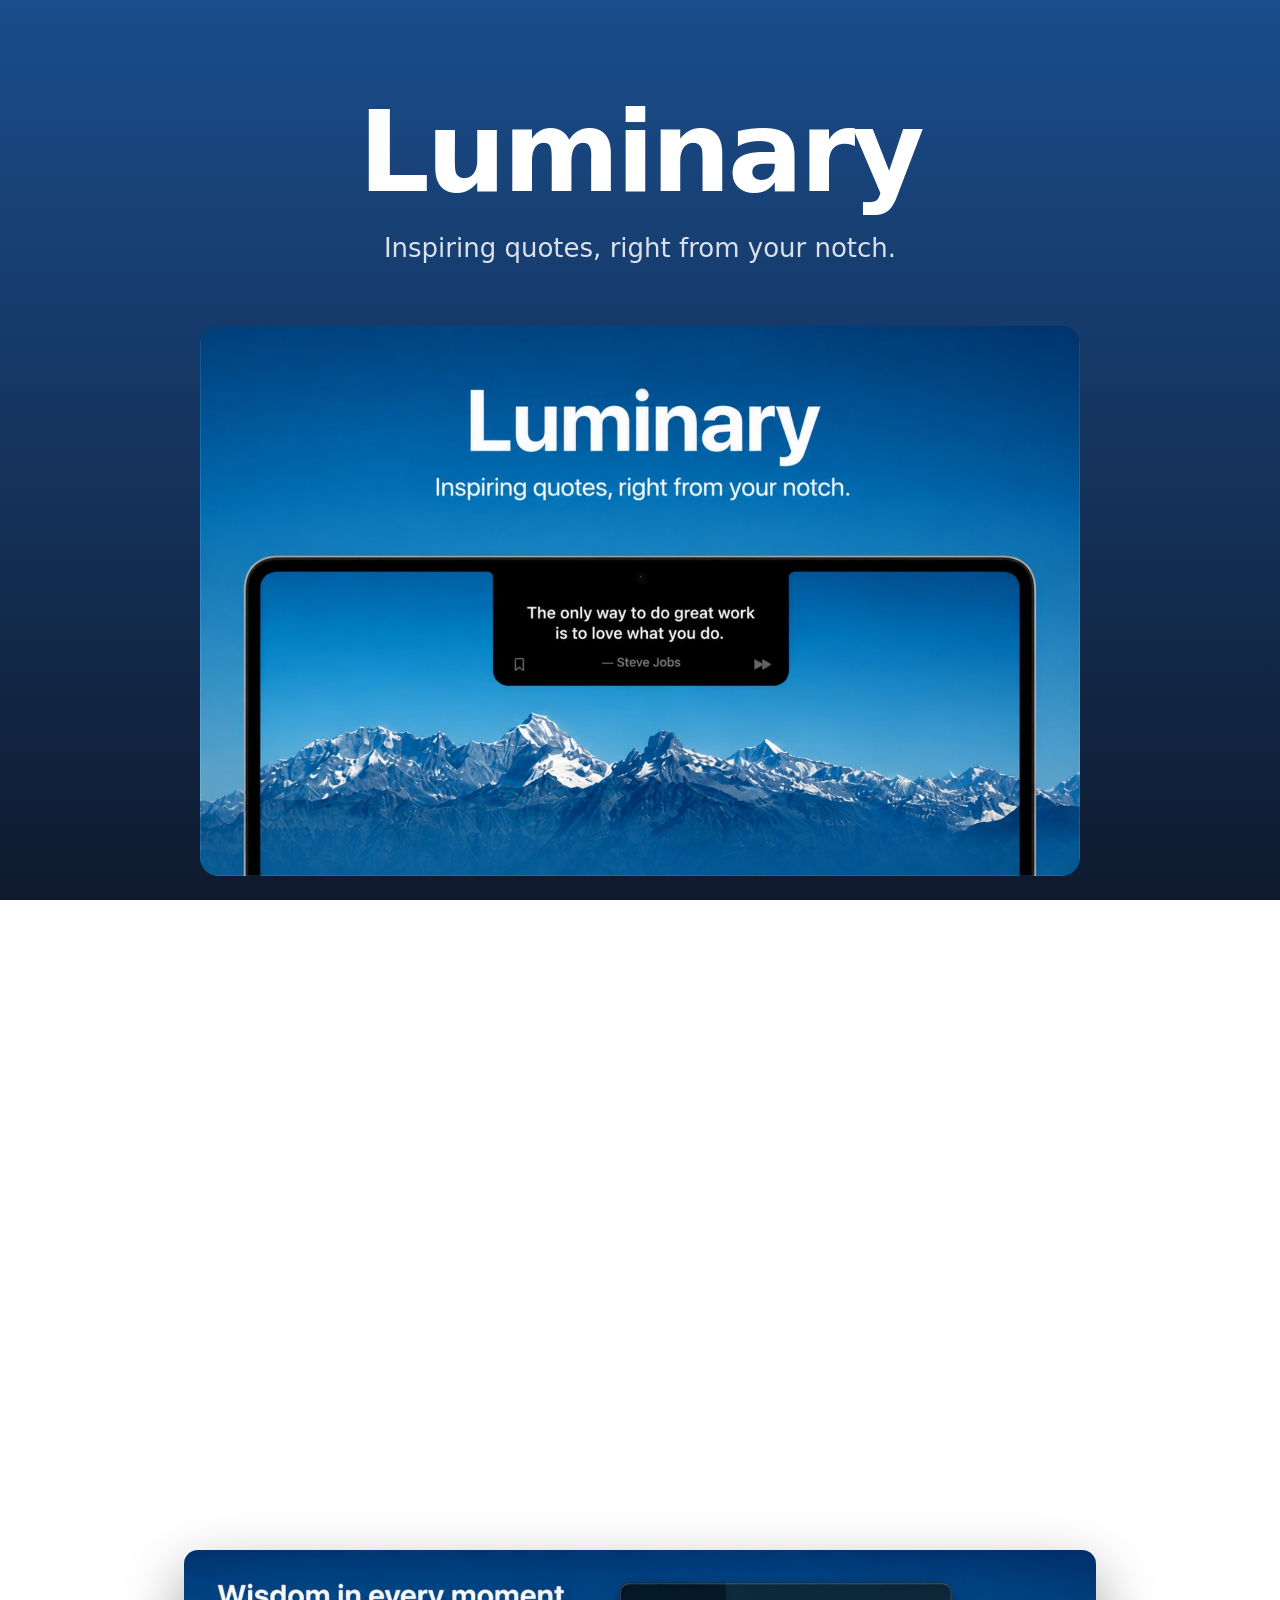
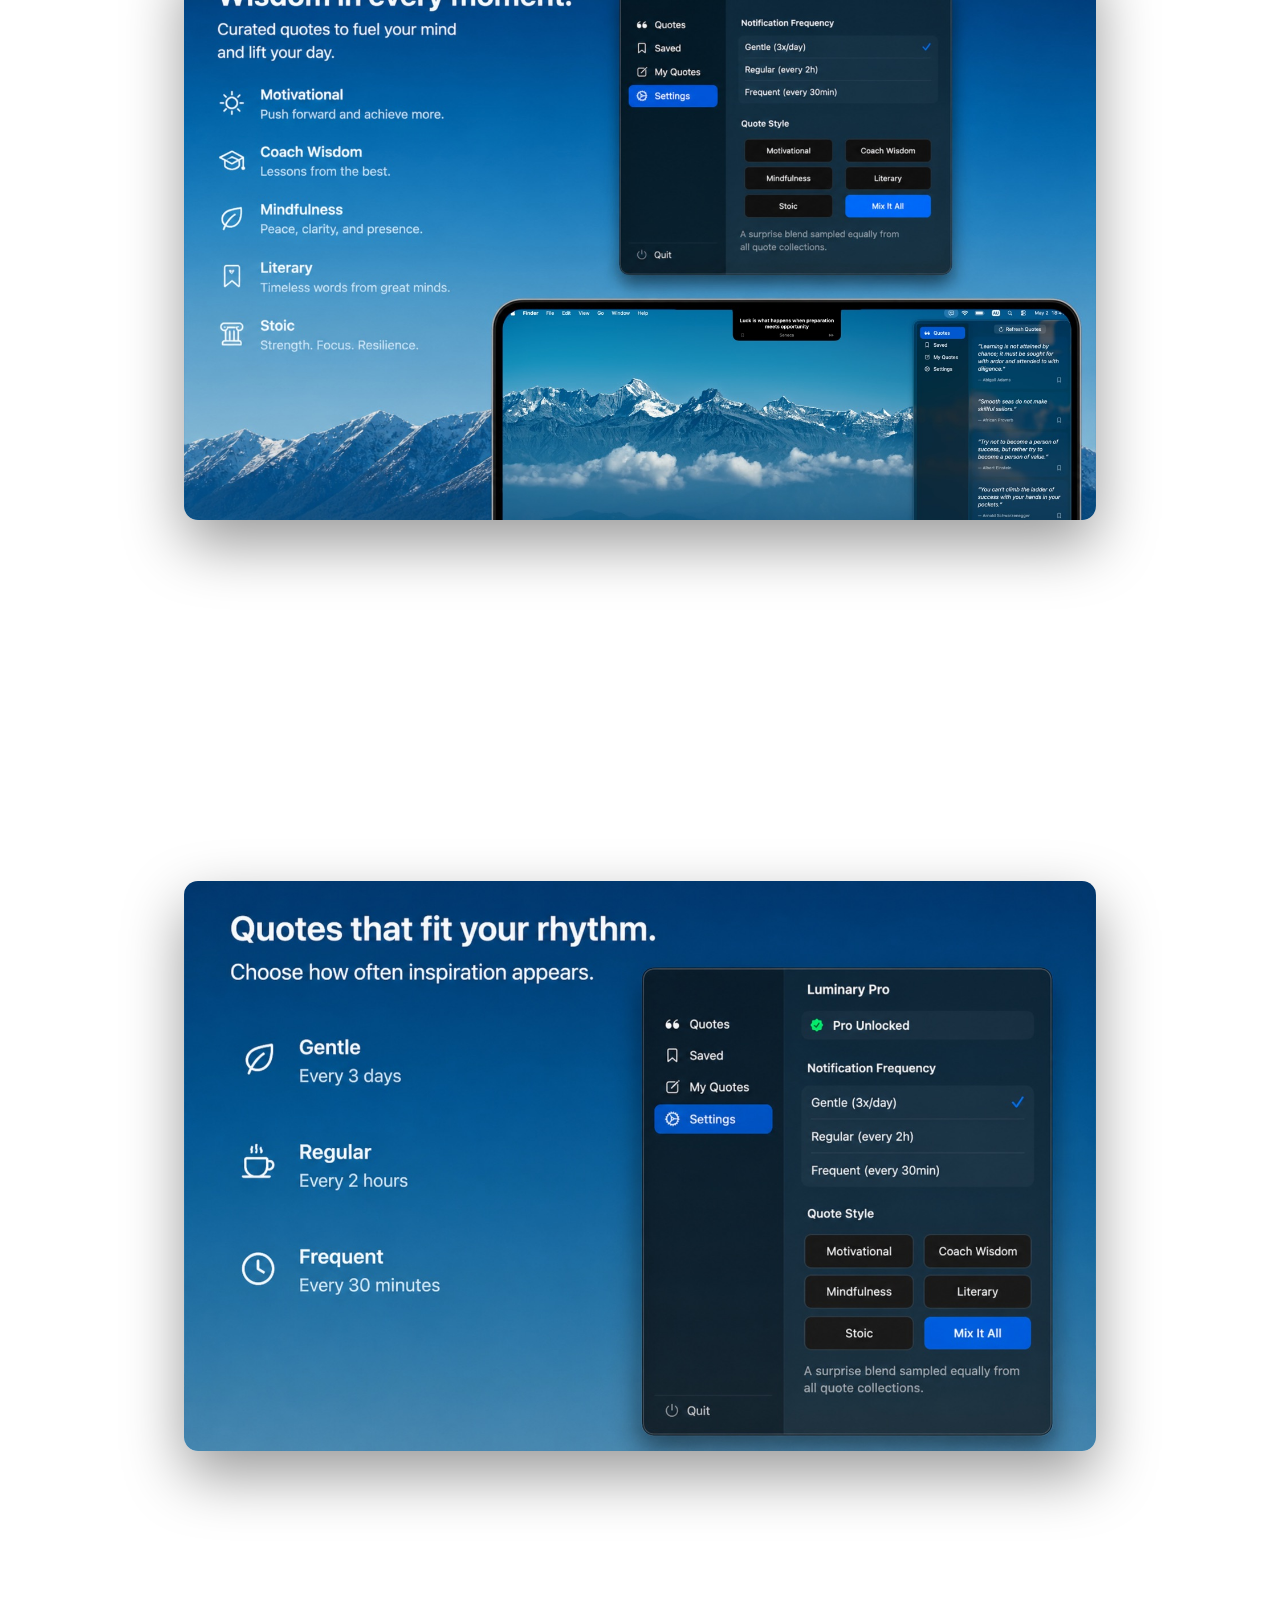
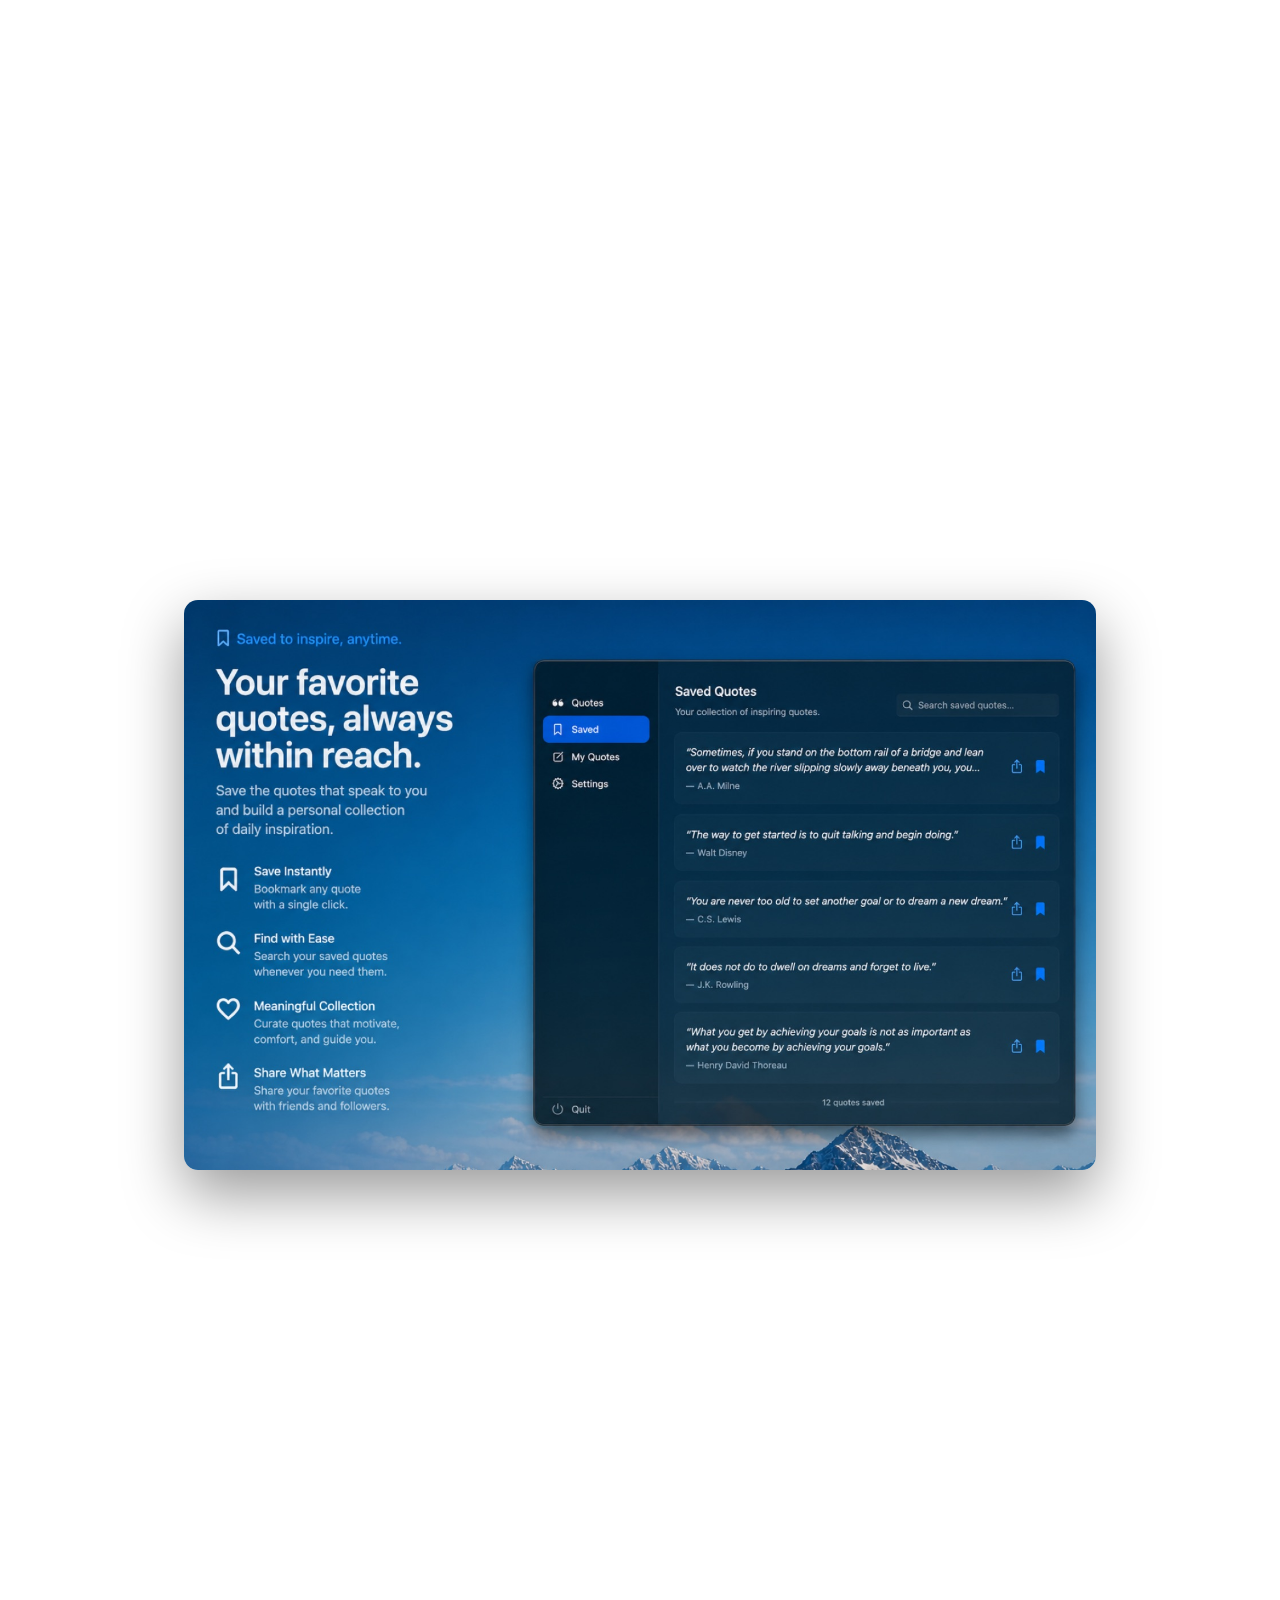
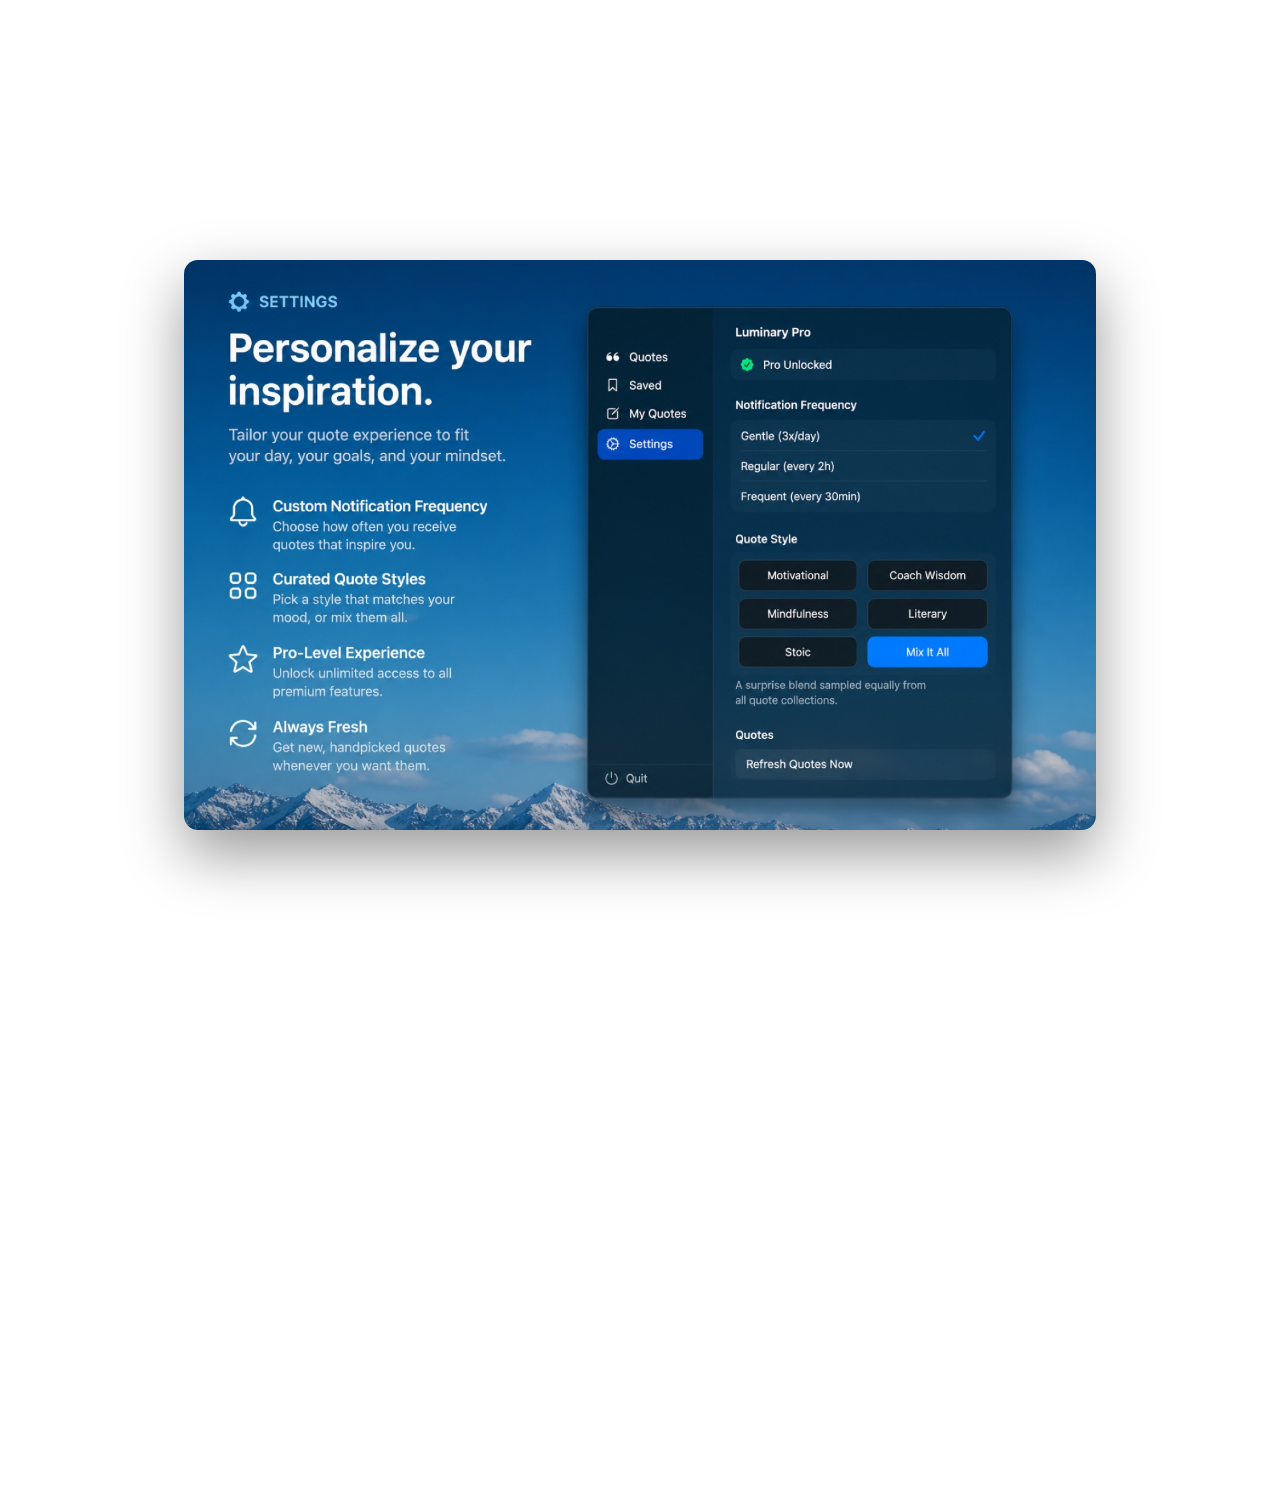
==== commit c346b6d6: "add one-page press kit and update contact email" ====
--- a/index.html
+++ b/index.html
@@ -120,7 +120,9 @@
     <footer>
       <a href="https://juangrafista.github.io/luminary-site/privacy/">Privacy Policy</a>
       ·
-      <a href="mailto:juan@vfxtalent.net">juan@vfxtalent.net</a>
+      <a href="https://juangrafista.github.io/luminary-site/press/">Press Kit</a>
+      ·
+      <a href="mailto:juangrafista@me.com">juangrafista@me.com</a>
     </footer>
 
   </div>
--- a/styles.css
+++ b/styles.css
@@ -108,6 +108,7 @@
   box-shadow: 0 24px 60px rgba(0, 0, 0, 0.4);
   margin-top: 16px;
 }
+.features-grid + img { margin-top: 48px; }
 
 /* Feature grid */
 .features-grid {
@@ -181,3 +182,59 @@
 .prose a { color: #6cb4ff; text-decoration: underline; }
 .prose .home-link { display: inline-block; margin-bottom: 32px; opacity: 0.7; text-decoration: none; }
 .prose .home-link:hover { opacity: 1; }
+
+/* Press kit */
+.press .press-header { margin-bottom: 32px; }
+.press .press-header h1 { margin-bottom: 6px; }
+.press .press-tagline { font-size: 20px; opacity: 0.8; }
+
+.press .press-hero {
+  border-radius: 18px;
+  overflow: hidden;
+  box-shadow: 0 24px 60px rgba(0, 0, 0, 0.45);
+  margin: 32px 0 44px;
+  -webkit-mask-image: -webkit-radial-gradient(white, black);
+}
+.press .press-hero video { display: block; width: 100%; height: auto; }
+
+.press-facts {
+  display: grid;
+  grid-template-columns: repeat(2, 1fr);
+  gap: 12px;
+  padding: 22px;
+  background: rgba(255, 255, 255, 0.05);
+  border: 1px solid rgba(255, 255, 255, 0.08);
+  border-radius: 14px;
+  margin-bottom: 36px;
+}
+.press-facts > div { display: flex; flex-direction: column; gap: 2px; }
+.press-facts span { font-size: 12px; text-transform: uppercase; letter-spacing: 0.06em; opacity: 0.55; }
+.press-facts strong { font-weight: 500; font-size: 15px; }
+.press-facts a { color: #6cb4ff; text-decoration: none; }
+.press-facts a:hover { text-decoration: underline; }
+@media (max-width: 560px) { .press-facts { grid-template-columns: 1fr; } }
+
+.press-shots {
+  display: grid;
+  grid-template-columns: repeat(2, 1fr);
+  gap: 12px;
+  margin: 16px 0 24px;
+}
+.press-shots img {
+  width: 100%;
+  height: auto;
+  display: block;
+  border-radius: 10px;
+  box-shadow: 0 12px 30px rgba(0, 0, 0, 0.35);
+  transition: transform 0.18s;
+}
+.press-shots a:hover img { transform: translateY(-2px); }
+@media (max-width: 560px) { .press-shots { grid-template-columns: 1fr; } }
+
+.press .blurb {
+  border-left: 3px solid rgba(108, 180, 255, 0.6);
+  padding: 4px 0 4px 16px;
+  font-style: italic;
+  opacity: 0.92;
+  margin-bottom: 14px;
+}
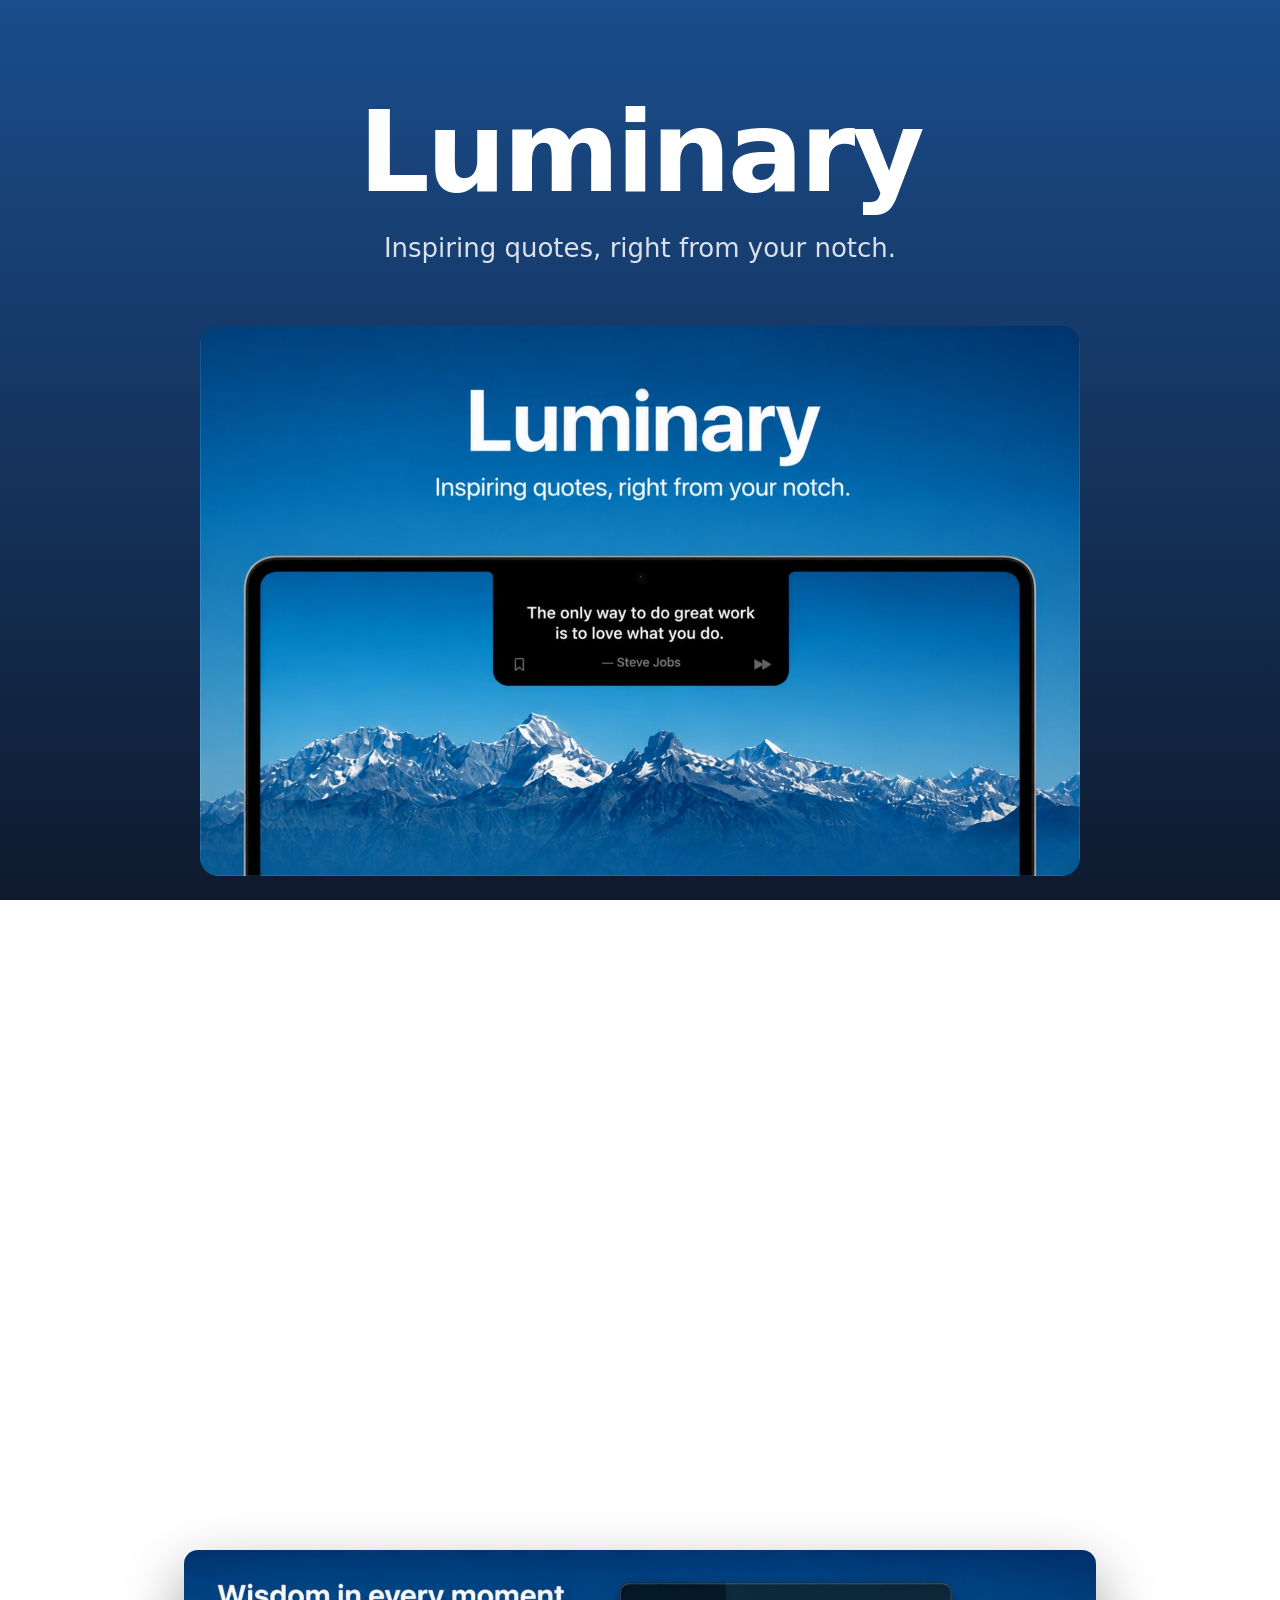
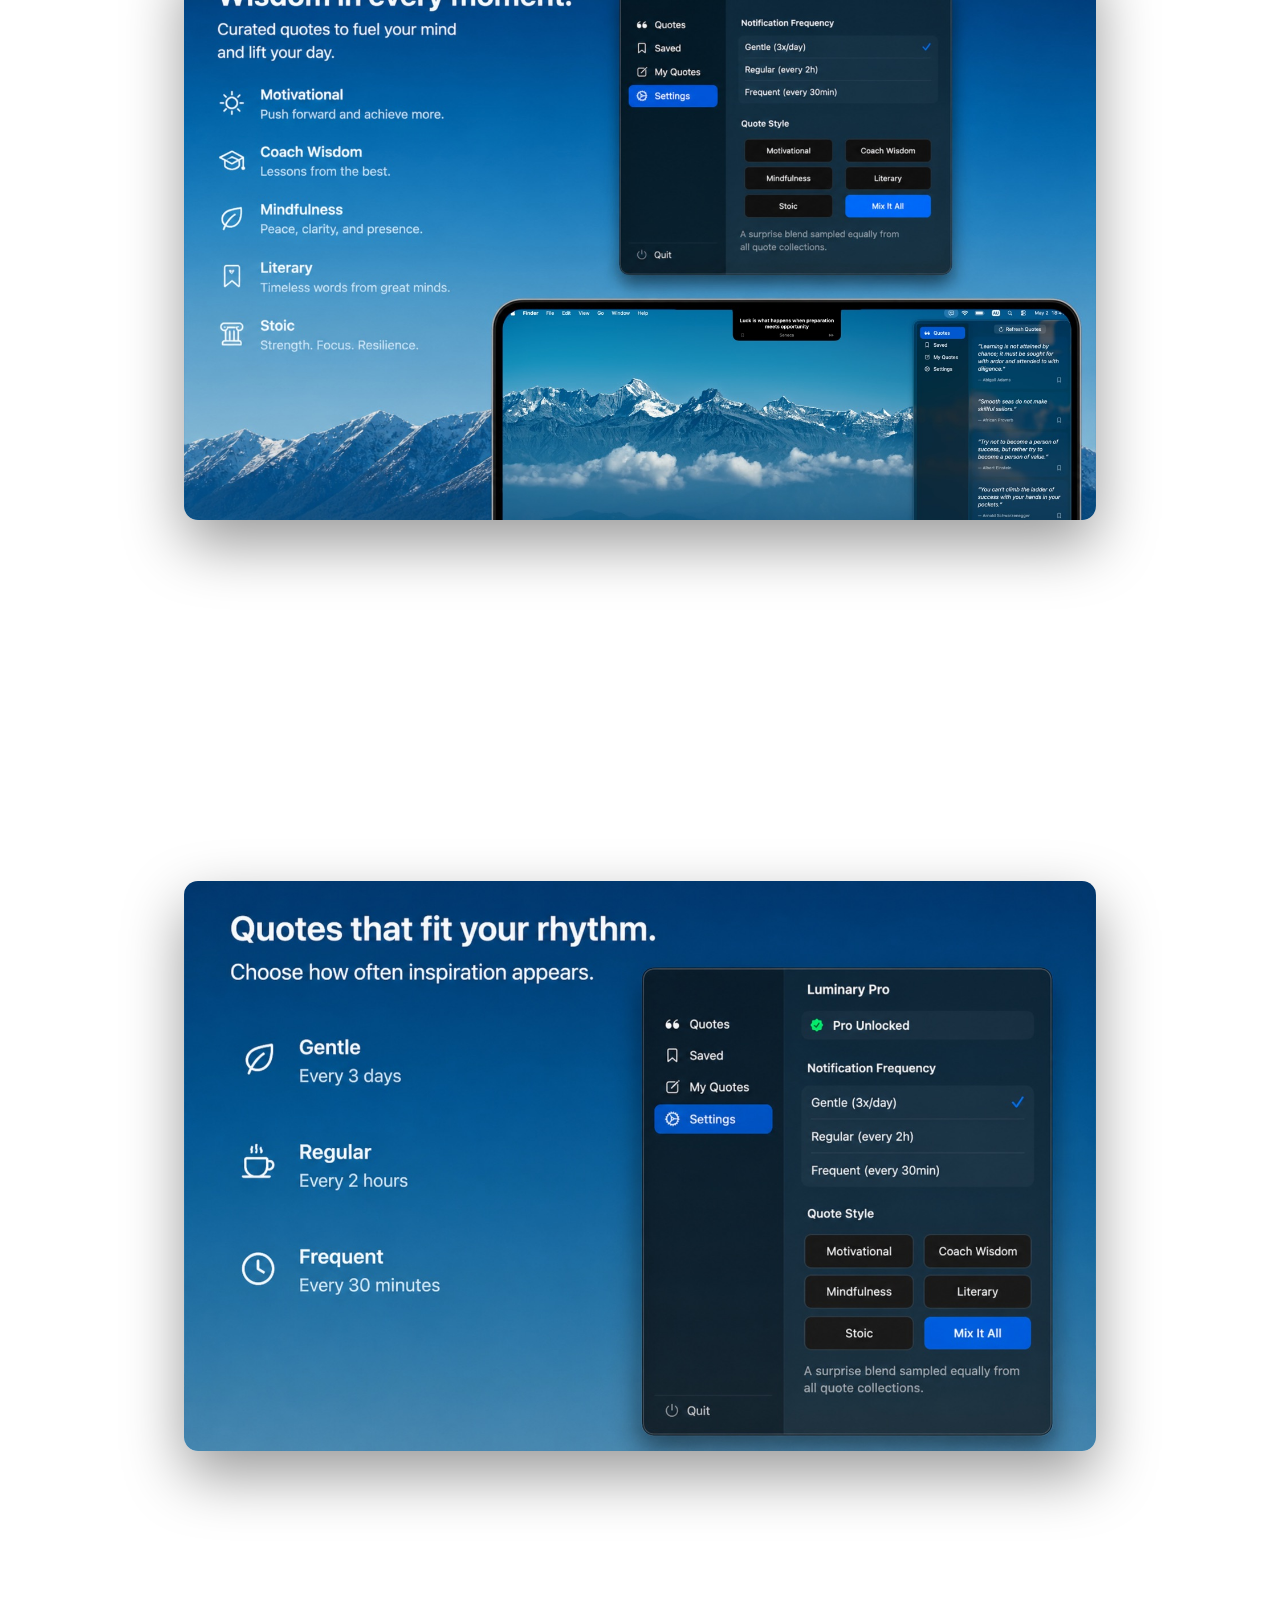
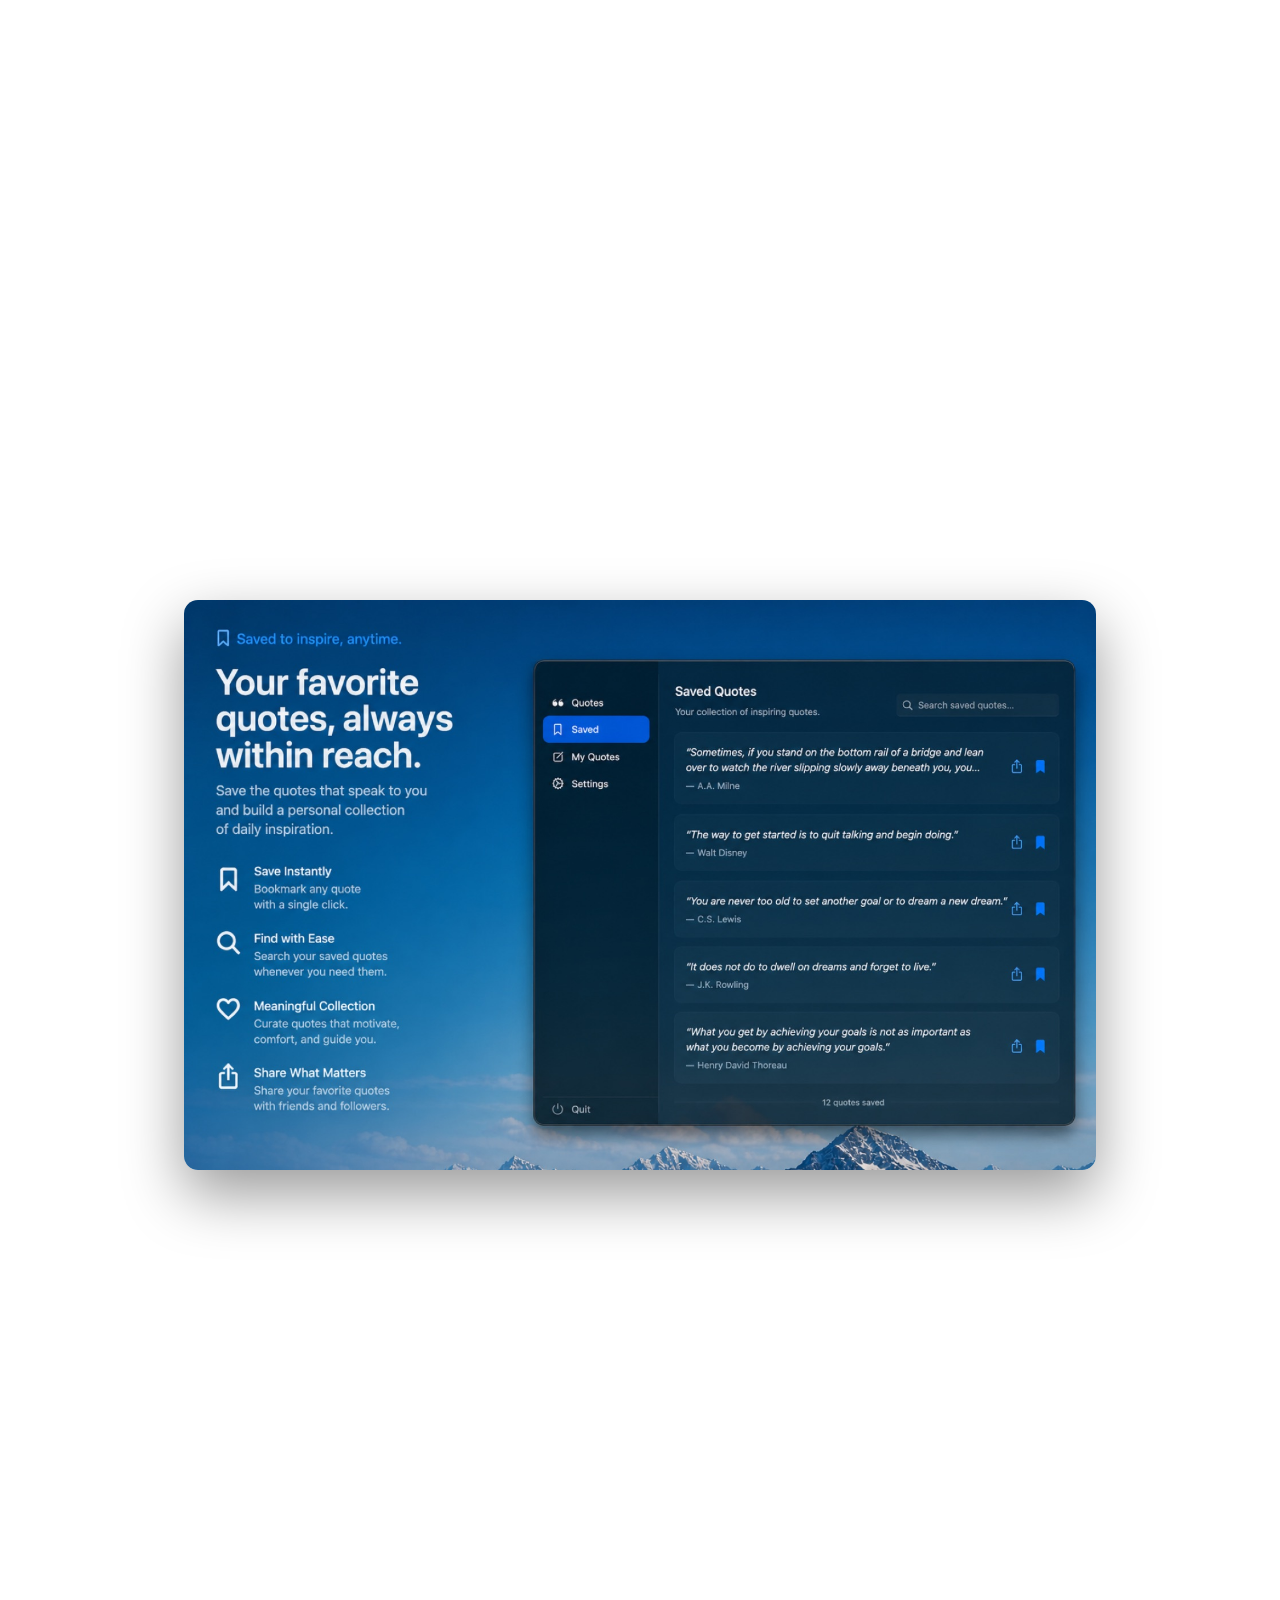
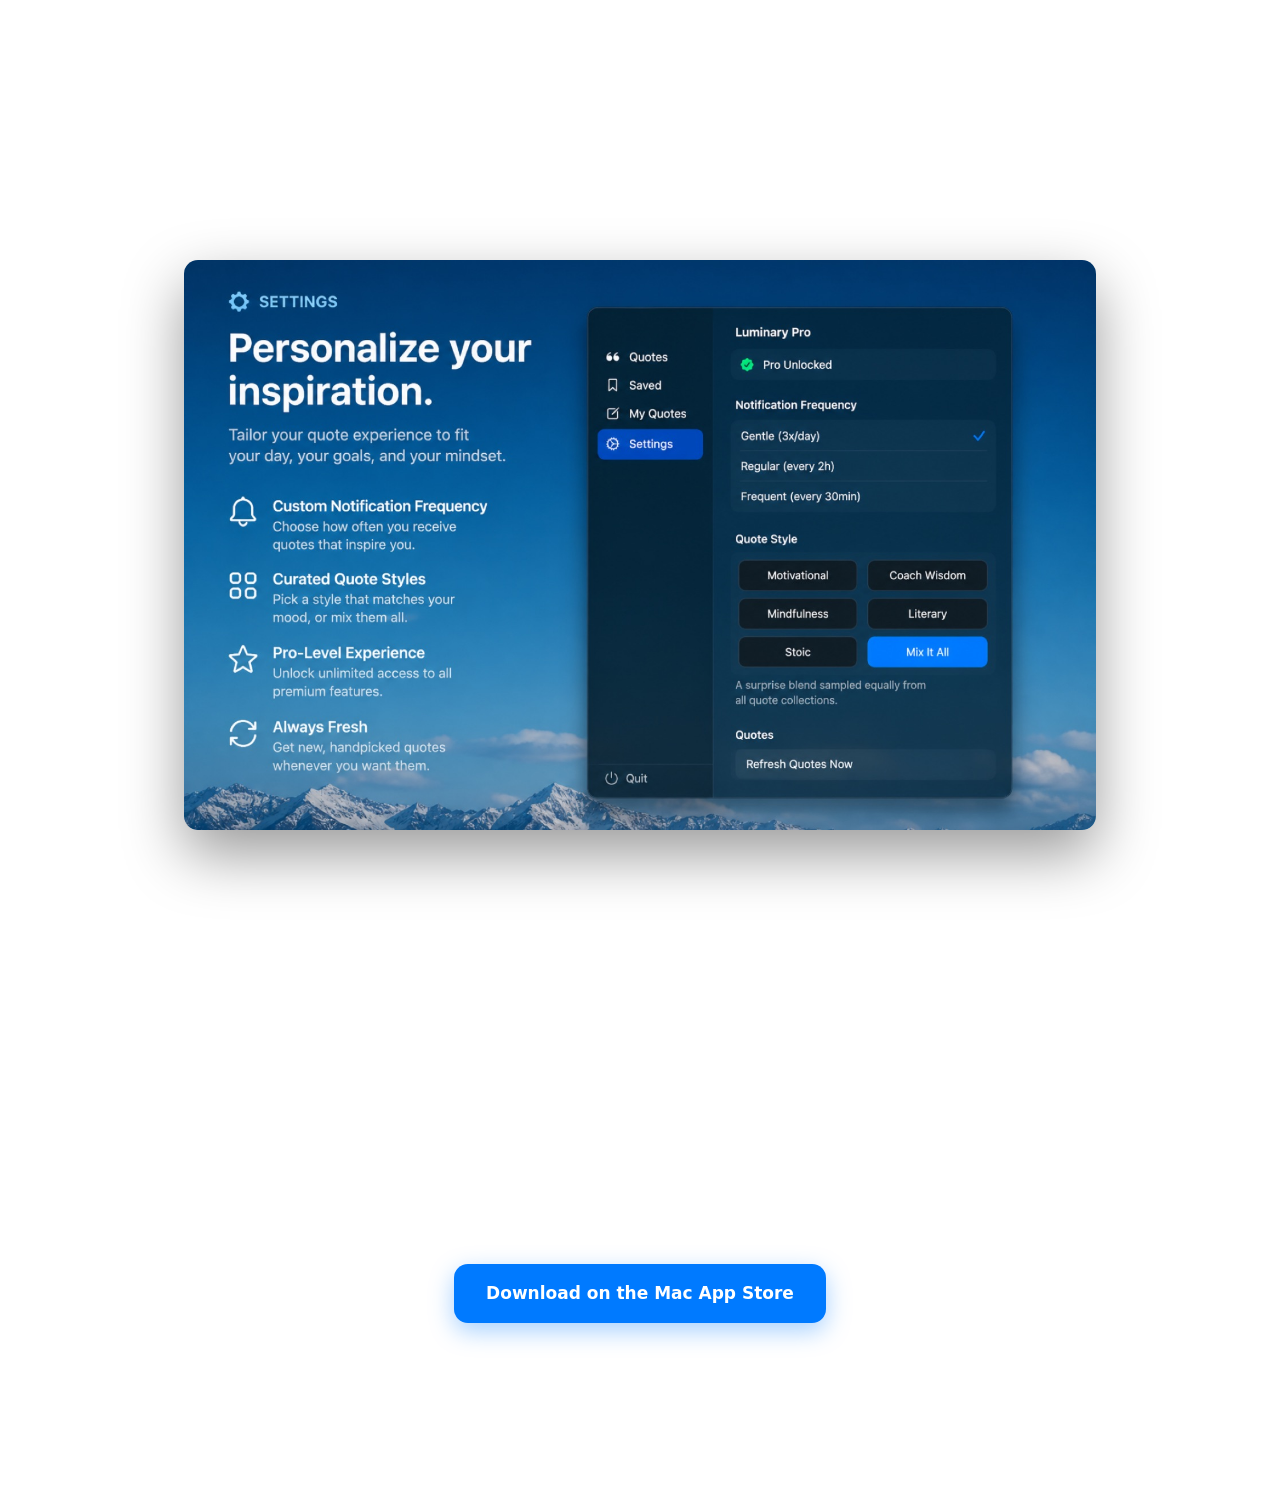
==== commit 71ed2eb6: "Link CTA to the Mac App Store listing Co-Authored-By: Claude Opus 4.8 <noreply@anthropic.com>" ====
--- a/index.html
+++ b/index.html
@@ -114,7 +114,7 @@
       <h2>Get Luminary</h2>
       <p class="price">$4.99 — one-time unlock</p>
       <p class="free-info">Free tier includes the notch overlay, the Motivational collection, and the Gentle frequency.</p>
-      <a class="badge-link disabled" aria-disabled="true">Coming soon to the Mac App Store</a>
+      <a class="badge-link" href="https://apps.apple.com/app/luminary-daily-quotes/id6764155094?mt=12">Download on the Mac App Store</a>
     </section>
 
     <footer>
--- a/styles.css
+++ b/styles.css
@@ -231,6 +231,10 @@
 .press-shots a:hover img { transform: translateY(-2px); }
 @media (max-width: 560px) { .press-shots { grid-template-columns: 1fr; } }
 
+.press .press-links { font-size: 14px; opacity: 0.7; margin-top: -4px; margin-bottom: 24px; }
+.press .press-links a { color: #6cb4ff; text-decoration: none; }
+.press .press-links a:hover { text-decoration: underline; }
+
 .press .blurb {
   border-left: 3px solid rgba(108, 180, 255, 0.6);
   padding: 4px 0 4px 16px;
